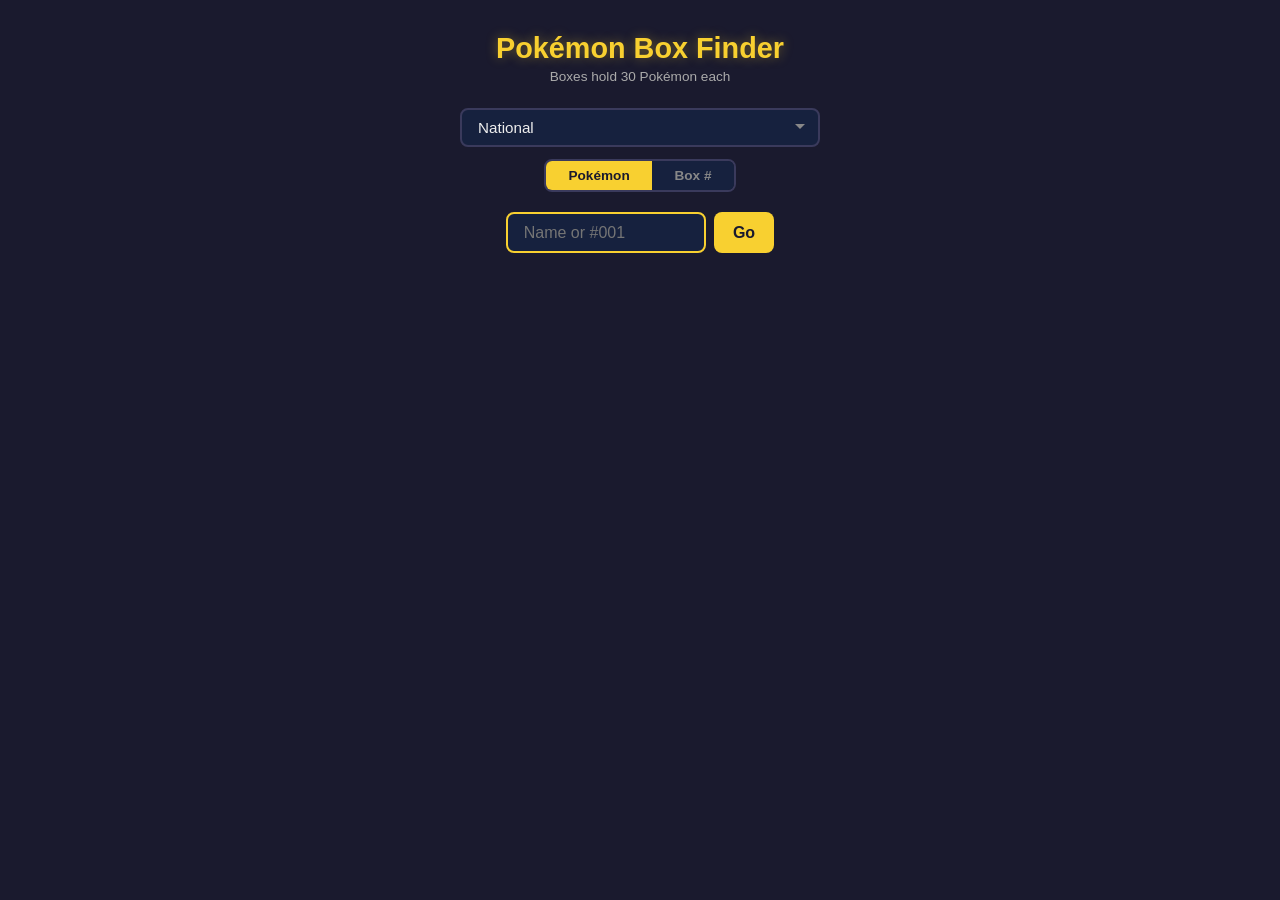
==== index.html @ 10ebaab7 "Add caught tracker, box names, name search, grid navigation, prev/next boxes" ====
<!DOCTYPE html>
<html lang="en">
<head>
  <meta charset="UTF-8">
  <meta name="viewport" content="width=device-width, initial-scale=1.0">
  <title>Pokémon Box Finder</title>
  <style>
    * { box-sizing: border-box; margin: 0; padding: 0; }

    body {
      font-family: 'Segoe UI', sans-serif;
      background: #1a1a2e;
      color: #eee;
      min-height: 100vh;
      display: flex;
      flex-direction: column;
      align-items: center;
      padding: 2rem 1rem;
    }

    h1 {
      font-size: 1.8rem;
      margin-bottom: 0.25rem;
      color: #f8d030;
      text-shadow: 0 0 12px #f8d03066;
    }

    .subtitle { font-size: 0.85rem; color: #aaa; margin-bottom: 1.5rem; }

    select {
      width: 100%;
      max-width: 360px;
      padding: 0.55rem 1rem;
      font-size: 0.95rem;
      border: 2px solid #3a3a5c;
      border-radius: 8px;
      background: #16213e;
      color: #eee;
      outline: none;
      cursor: pointer;
      margin-bottom: 0.75rem;
      appearance: none;
      background-image: url("data:image/svg+xml,%3Csvg xmlns='http://www.w3.org/2000/svg' width='12' height='12' viewBox='0 0 12 12'%3E%3Cpath fill='%23888' d='M6 8L1 3h10z'/%3E%3C/svg%3E");
      background-repeat: no-repeat;
      background-position: right 0.75rem center;
    }
    select:focus { border-color: #f8d030; }

    .toggle-row {
      display: flex;
      margin-bottom: 1.25rem;
      border: 2px solid #3a3a5c;
      border-radius: 8px;
      overflow: hidden;
    }
    .toggle-row input[type="radio"] { display: none; }
    .toggle-row label {
      padding: 0.45rem 1.4rem;
      font-size: 0.85rem;
      font-weight: 600;
      cursor: pointer;
      background: #16213e;
      color: #888;
      transition: background 0.15s, color 0.15s;
      user-select: none;
    }
    .toggle-row input[type="radio"]:checked + label { background: #f8d030; color: #1a1a2e; }

    .input-row { display: flex; gap: 0.5rem; margin-bottom: 1rem; }

    input[type="text"] {
      width: 200px;
      padding: 0.6rem 1rem;
      font-size: 1rem;
      border: 2px solid #3a3a5c;
      border-radius: 8px;
      background: #16213e;
      color: #eee;
      outline: none;
      transition: border-color 0.2s;
    }
    input[type="text"]:focus { border-color: #f8d030; }

    button.go-btn {
      padding: 0.6rem 1.2rem;
      font-size: 1rem;
      border: none;
      border-radius: 8px;
      background: #f8d030;
      color: #1a1a2e;
      font-weight: 700;
      cursor: pointer;
      transition: background 0.2s, transform 0.1s;
    }
    button.go-btn:hover { background: #ffe066; }
    button.go-btn:active { transform: scale(0.97); }

    .error { color: #ff6b6b; font-size: 0.9rem; margin-bottom: 0.75rem; min-height: 1.2rem; }

    .card {
      background: #16213e;
      border: 2px solid #3a3a5c;
      border-radius: 16px;
      padding: 1.5rem;
      width: 100%;
      max-width: 360px;
      display: none;
      flex-direction: column;
      align-items: center;
      gap: 0.7rem;
      animation: pop 0.2s ease;
    }
    .card.visible { display: flex; }

    @keyframes pop {
      from { opacity: 0; transform: scale(0.93); }
      to   { opacity: 1; transform: scale(1); }
    }

    .poke-sprite { width: 110px; height: 110px; image-rendering: pixelated; }

    .name-row { display: flex; align-items: center; gap: 0.5rem; }
    .poke-name { font-size: 1.5rem; font-weight: 700; text-transform: capitalize; color: #fff; }
    .caught-badge {
      background: #4ade80;
      color: #1a1a2e;
      font-size: 0.7rem;
      font-weight: 800;
      padding: 0.15rem 0.45rem;
      border-radius: 20px;
    }

    .poke-numbers { display: flex; gap: 1rem; font-size: 0.85rem; color: #888; }
    .poke-numbers span { display: flex; flex-direction: column; align-items: center; gap: 0.1rem; }
    .poke-numbers strong { color: #ccc; font-size: 0.95rem; }

    .types { display: flex; gap: 0.4rem; flex-wrap: wrap; justify-content: center; }
    .type-badge {
      padding: 0.25rem 0.75rem;
      border-radius: 20px;
      font-size: 0.8rem;
      font-weight: 600;
      text-transform: uppercase;
      letter-spacing: 0.05em;
    }

    .caught-toggle {
      padding: 0.35rem 1rem;
      font-size: 0.8rem;
      font-weight: 700;
      border: 2px solid #3a3a5c;
      border-radius: 20px;
      background: transparent;
      color: #888;
      cursor: pointer;
      transition: all 0.15s;
    }
    .caught-toggle:hover { border-color: #4ade80; color: #4ade80; }
    .caught-toggle.is-caught { border-color: #4ade80; background: #4ade8022; color: #4ade80; }

    .completion-text { font-size: 0.78rem; color: #666; }
    .completion-text strong { color: #4ade80; }

    .divider { width: 100%; height: 1px; background: #3a3a5c; }

    .box-info { text-align: center; }
    .box-label { font-size: 0.75rem; color: #888; text-transform: uppercase; letter-spacing: 0.08em; margin-bottom: 0.2rem; }
    .box-number { font-size: 2rem; font-weight: 800; color: #f8d030; }
    .box-slot { font-size: 0.85rem; color: #aaa; }

    .box-name-edit {
      font-size: 1.4rem;
      font-weight: 700;
      color: #fff;
      text-align: center;
      outline: none;
      border-bottom: 2px dashed transparent;
      padding: 0.1rem 0.4rem;
      border-radius: 4px;
      cursor: text;
      transition: border-color 0.15s;
      min-width: 80px;
    }
    .box-name-edit:hover, .box-name-edit:focus { border-bottom-color: #f8d030; }

    .box-range { font-size: 0.85rem; color: #888; }

    .nav-row { display: flex; align-items: center; gap: 0.75rem; }
    .nav-btn {
      background: #0d1526;
      border: 2px solid #3a3a5c;
      color: #aaa;
      border-radius: 8px;
      padding: 0.3rem 0.75rem;
      font-size: 1rem;
      cursor: pointer;
      transition: border-color 0.15s, color 0.15s;
      line-height: 1;
    }
    .nav-btn:hover:not(:disabled) { border-color: #f8d030; color: #f8d030; }
    .nav-btn:disabled { opacity: 0.3; cursor: default; }
    .nav-label { font-size: 0.85rem; color: #888; }

    .box-grid {
      display: grid;
      grid-template-columns: repeat(6, 1fr);
      gap: 4px;
      width: 100%;
    }

    .box-cell {
      aspect-ratio: 1;
      border-radius: 5px;
      background: #0d1526;
      border: 2px solid #2a2a4a;
      display: flex;
      align-items: center;
      justify-content: center;
      overflow: hidden;
      position: relative;
      cursor: pointer;
      transition: border-color 0.15s;
    }
    .box-cell:hover { border-color: #555; }
    .box-cell img {
      width: 100%;
      height: 100%;
      object-fit: contain;
      image-rendering: pixelated;
      pointer-events: none;
    }
    .box-cell.active { border-color: #f8d030; box-shadow: 0 0 8px #f8d03088; }
    .box-cell.caught { border-color: #4ade8066; }
    .box-cell.caught img { opacity: 0.5; }
    .box-cell.active.caught { border-color: #f8d030; }
    .box-cell.active.caught img { opacity: 1; }

    .caught-btn {
      position: absolute;
      bottom: 2px;
      right: 2px;
      width: 13px;
      height: 13px;
      border-radius: 50%;
      border: 1px solid #3a3a5c;
      background: #0d1526;
      color: transparent;
      font-size: 8px;
      cursor: pointer;
      padding: 0;
      display: flex;
      align-items: center;
      justify-content: center;
      transition: all 0.1s;
      z-index: 2;
      line-height: 1;
    }
    .caught-btn:hover { border-color: #4ade80; color: #4ade8088; }
    .box-cell.caught .caught-btn { background: #4ade80; border-color: #4ade80; color: #1a1a2e; }

    .cell-num { font-size: 0.5rem; color: #3a3a5c; pointer-events: none; }

    .normal   { background: #a8a878; color: #fff; }
    .fire     { background: #f08030; color: #fff; }
    .water    { background: #6890f0; color: #fff; }
    .electric { background: #f8d030; color: #333; }
    .grass    { background: #78c850; color: #fff; }
    .ice      { background: #98d8d8; color: #333; }
    .fighting { background: #c03028; color: #fff; }
    .poison   { background: #a040a0; color: #fff; }
    .ground   { background: #e0c068; color: #333; }
    .flying   { background: #a890f0; color: #fff; }
    .psychic  { background: #f85888; color: #fff; }
    .bug      { background: #a8b820; color: #fff; }
    .rock     { background: #b8a038; color: #fff; }
    .ghost    { background: #705898; color: #fff; }
    .dragon   { background: #7038f8; color: #fff; }
    .dark     { background: #705848; color: #fff; }
    .steel    { background: #b8b8d0; color: #333; }
    .fairy    { background: #f0b6bc; color: #333; }
  </style>
</head>
<body>
  <h1>Pokémon Box Finder</h1>
  <p class="subtitle">Boxes hold 30 Pokémon each</p>

  <select id="dexSelect"><option value="national">National</option></select>

  <div class="toggle-row">
    <input type="radio" id="modePoke" name="mode" value="pokemon" checked>
    <label for="modePoke">Pokémon</label>
    <input type="radio" id="modeBox" name="mode" value="box">
    <label for="modeBox">Box #</label>
  </div>

  <div class="input-row">
    <input id="searchInput" type="text" placeholder="Name or #001" autofocus />
    <button class="go-btn" onclick="lookup()">Go</button>
  </div>
  <div id="error" class="error"></div>

  <div id="card" class="card"></div>

  <script>
    const DEX_LABELS = {
      'national':          'National',
      'kanto':             'Kanto — RBY',
      'original-johto':    'Johto — GSC',
      'updated-johto':     'Johto — HGSS',
      'hoenn':             'Hoenn — RSE',
      'updated-hoenn':     'Hoenn — ORAS',
      'original-sinnoh':   'Sinnoh — DP',
      'extended-sinnoh':   'Sinnoh — Platinum',
      'original-unova':    'Unova — BW',
      'updated-unova':     'Unova — B2W2',
      'conquest-gallery':  'Conquest',
      'kalos-central':     'Kalos Central — XY',
      'kalos-coastal':     'Kalos Coastal — XY',
      'kalos-mountain':    'Kalos Mountain — XY',
      'letsgo-kanto':      "Kanto — Let's Go",
      'original-alola':    'Alola — SM',
      'updated-alola':     'Alola — USUM',
      'original-melemele': 'Melemele — SM',
      'original-akala':    'Akala — SM',
      'original-ulaula':   "Ula'ula — SM",
      'original-poni':     'Poni — SM',
      'updated-melemele':  'Melemele — USUM',
      'updated-akala':     'Akala — USUM',
      'updated-ulaula':    "Ula'ula — USUM",
      'updated-poni':      'Poni — USUM',
      'galar':             'Galar — SwSh',
      'isle-of-armor':     'Isle of Armor — SwSh',
      'crown-tundra':      'Crown Tundra — SwSh',
      'hisui':             'Hisui — PLA',
      'paldea':            'Paldea — SV',
      'kitakami':          'Kitakami — SV',
      'blueberry':         'Blueberry Academy — SV',
    };

    const dexCache = {};
    const dexSizes = { national: 1025 };
    let currentBox = 1;

    function formatDexName(name) {
      return DEX_LABELS[name] ?? name.split('-').map(w => w[0].toUpperCase() + w.slice(1)).join(' ');
    }

    function getDex()  { return document.getElementById('dexSelect').value; }
    function getMode() { return document.querySelector('input[name="mode"]:checked').value; }

    async function loadDex(name) {
      if (name === 'national') return null;
      if (dexCache[name]) return dexCache[name];
      const res = await fetch(`https://pokeapi.co/api/v2/pokedex/${name}`);
      if (!res.ok) throw new Error('Dex not found');
      const data = await res.json();
      const map = [null]; // 1-indexed: map[dexPos] = nationalId
      for (const entry of data.pokemon_entries) {
        const national = parseInt(entry.pokemon_species.url.split('/').filter(Boolean).pop());
        map[entry.entry_number] = national;
      }
      dexSizes[name] = data.pokemon_entries.length;
      dexCache[name] = map;
      return map;
    }

    /* localStorage helpers */
    function getCaught(dexName) {
      return new Set(JSON.parse(localStorage.getItem(`caught_${dexName}`) ?? '[]'));
    }
    function saveCaught(dexName, set) {
      localStorage.setItem(`caught_${dexName}`, JSON.stringify([...set]));
    }
    function toggleCaughtEntry(dexName, dexPos) {
      const s = getCaught(dexName);
      s.has(dexPos) ? s.delete(dexPos) : s.add(dexPos);
      saveCaught(dexName, s);
      return s.has(dexPos);
    }
    function getBoxName(dexName, box) {
      return (JSON.parse(localStorage.getItem(`boxnames_${dexName}`) ?? '{}'))[box] ?? '';
    }
    function saveBoxName(dexName, box, name) {
      const obj = JSON.parse(localStorage.getItem(`boxnames_${dexName}`) ?? '{}');
      name ? (obj[box] = name) : delete obj[box];
      localStorage.setItem(`boxnames_${dexName}`, JSON.stringify(obj));
    }

    /* grid builder */
    function buildGrid(dexMap, box, activeSlot, dexName, onCellClick) {
      const caught = getCaught(dexName);
      const grid   = document.createElement('div');
      grid.className = 'box-grid';
      const start = (box - 1) * 30;

      for (let i = 0; i < 30; i++) {
        const dexPos  = start + i + 1;
        const pokeId  = dexMap ? (dexMap[dexPos] ?? null) : dexPos;
        const isActive  = dexPos === activeSlot;
        const isCaught  = caught.has(dexPos);

        const cell = document.createElement('div');
        cell.className = 'box-cell' +
          (isActive ? ' active'  : '') +
          (isCaught ? ' caught'  : '');

        if (pokeId) {
          const img = document.createElement('img');
          img.src = `https://raw.githubusercontent.com/PokeAPI/sprites/master/sprites/pokemon/${pokeId}.png`;
          img.alt = `#${pokeId}`;
          img.title = `#${String(pokeId).padStart(4,'0')}`;
          img.onerror = () => { img.style.opacity = '0'; };
          cell.addEventListener('click', () => onCellClick(dexPos));

          const btn = document.createElement('button');
          btn.className = 'caught-btn';
          btn.title = isCaught ? 'Unmark' : 'Mark as caught';
          btn.textContent = '✓';
          btn.addEventListener('click', e => {
            e.stopPropagation();
            const nowCaught = toggleCaughtEntry(dexName, dexPos);
            cell.classList.toggle('caught', nowCaught);
            btn.title = nowCaught ? 'Unmark' : 'Mark as caught';
            refreshCompletion(dexName);
          });

          cell.appendChild(img);
          cell.appendChild(btn);
        } else {
          const span = document.createElement('span');
          span.className = 'cell-num';
          span.textContent = dexPos;
          cell.appendChild(span);
        }

        grid.appendChild(cell);
      }
      return grid;
    }

    function refreshCompletion(dexName) {
      const el = document.getElementById('completion-display');
      if (!el) return;
      const count = getCaught(dexName).size;
      const total = dexSizes[dexName] ?? '?';
      el.innerHTML = `<strong>${count}</strong> / ${total} caught`;
    }

    function buildNavRow(box, dexName, dexMap) {
      const row = document.createElement('div');
      row.className = 'nav-row';

      const prev = document.createElement('button');
      prev.className = 'nav-btn';
      prev.textContent = '←';
      prev.disabled = box <= 1;
      prev.addEventListener('click', () => showBox(box - 1, dexName, dexMap));

      const label = document.createElement('span');
      label.className = 'nav-label';
      label.textContent = `Box ${box}`;

      const next = document.createElement('button');
      next.className = 'nav-btn';
      next.textContent = '→';
      next.addEventListener('click', () => showBox(box + 1, dexName, dexMap));

      row.appendChild(prev);
      row.appendChild(label);
      row.appendChild(next);
      return row;
    }

    /* renderers */
    function showPokemonCard(dexPos, nationalNum, data, dexName, dexMap) {
      const box  = Math.ceil(dexPos / 30);
      const slot = ((dexPos - 1) % 30) + 1;
      currentBox = box;

      const caught   = getCaught(dexName);
      const isCaught = caught.has(dexPos);
      const total    = dexSizes[dexName] ?? '?';

      const card = document.getElementById('card');
      card.innerHTML = '';

      const sprite = document.createElement('img');
      sprite.className = 'poke-sprite';
      sprite.src = data.sprites.other['official-artwork'].front_default || data.sprites.front_default;
      sprite.alt = data.name;
      card.appendChild(sprite);

      const nameRow = document.createElement('div');
      nameRow.className = 'name-row';
      const nameEl = document.createElement('span');
      nameEl.className = 'poke-name';
      nameEl.textContent = data.name;
      nameRow.appendChild(nameEl);
      if (isCaught) {
        nameRow.appendChild(Object.assign(document.createElement('span'), { className: 'caught-badge', textContent: '✓' }));
      }
      card.appendChild(nameRow);

      const numsEl = document.createElement('div');
      numsEl.className = 'poke-numbers';
      numsEl.innerHTML = dexMap
        ? `<span><div>${formatDexName(dexName)}</div><strong>#${String(dexPos).padStart(3,'0')}</strong></span>
           <span><div>National</div><strong>#${String(nationalNum).padStart(4,'0')}</strong></span>`
        : `<span><div>National</div><strong>#${String(nationalNum).padStart(4,'0')}</strong></span>`;
      card.appendChild(numsEl);

      const typesEl = document.createElement('div');
      typesEl.className = 'types';
      typesEl.innerHTML = data.types.map(t => `<span class="type-badge ${t.type.name}">${t.type.name}</span>`).join('');
      card.appendChild(typesEl);

      const caughtBtn = document.createElement('button');
      caughtBtn.className = 'caught-toggle' + (isCaught ? ' is-caught' : '');
      caughtBtn.textContent = isCaught ? '✓ Caught' : '+ Mark as caught';
      caughtBtn.addEventListener('click', () => {
        toggleCaughtEntry(dexName, dexPos);
        showPokemonCard(dexPos, nationalNum, data, dexName, dexMap);
      });
      card.appendChild(caughtBtn);

      const compEl = document.createElement('div');
      compEl.className = 'completion-text';
      compEl.id = 'completion-display';
      compEl.innerHTML = `<strong>${caught.size}</strong> / ${total} caught`;
      card.appendChild(compEl);

      card.appendChild(Object.assign(document.createElement('div'), { className: 'divider' }));

      const boxInfo = document.createElement('div');
      boxInfo.className = 'box-info';
      boxInfo.innerHTML = `<div class="box-label">Box</div>
        <div class="box-number">${box}</div>
        <div class="box-slot">Slot ${slot} of 30</div>`;
      card.appendChild(boxInfo);

      card.appendChild(buildNavRow(box, dexName, dexMap));
      card.appendChild(buildGrid(dexMap, box, dexPos, dexName, pos => navigateToPokemon(pos, dexName, dexMap)));

      card.classList.add('visible');
    }

    function showBox(box, dexName, dexMap) {
      if (box < 1) return;
      currentBox = box;
      document.getElementById('modeBox').checked = true;
      document.getElementById('searchInput').value = box;

      const caught    = getCaught(dexName);
      const total     = dexSizes[dexName] ?? '?';
      const start     = (box - 1) * 30 + 1;
      const end       = box * 30;
      const savedName = getBoxName(dexName, box);

      const card = document.getElementById('card');
      card.innerHTML = '';

      const nameEl = document.createElement('div');
      nameEl.className = 'box-name-edit';
      nameEl.contentEditable = 'true';
      nameEl.spellcheck = false;
      nameEl.textContent = savedName || `Box ${box}`;
      nameEl.addEventListener('blur', () => {
        const val = nameEl.textContent.trim();
        saveBoxName(dexName, box, val === `Box ${box}` ? '' : val);
      });
      nameEl.addEventListener('keydown', e => { if (e.key === 'Enter') { e.preventDefault(); nameEl.blur(); } });
      card.appendChild(nameEl);

      const rangeEl = document.createElement('div');
      rangeEl.className = 'box-range';
      rangeEl.textContent = `${formatDexName(dexName)} #${start} – #${end}`;
      card.appendChild(rangeEl);

      const compEl = document.createElement('div');
      compEl.className = 'completion-text';
      compEl.id = 'completion-display';
      compEl.innerHTML = `<strong>${caught.size}</strong> / ${total} caught`;
      card.appendChild(compEl);

      card.appendChild(Object.assign(document.createElement('div'), { className: 'divider' }));
      card.appendChild(buildNavRow(box, dexName, dexMap));
      card.appendChild(buildGrid(dexMap, box, null, dexName, pos => navigateToPokemon(pos, dexName, dexMap)));

      card.classList.add('visible');
    }

    async function navigateToPokemon(dexPos, dexName, dexMap) {
      const nationalNum = dexMap ? (dexMap[dexPos] ?? null) : dexPos;
      if (!nationalNum) return;
      try {
        const res  = await fetch(`https://pokeapi.co/api/v2/pokemon/${nationalNum}`);
        const data = await res.json();
        document.getElementById('modePoke').checked = true;
        document.getElementById('searchInput').value = dexPos;
        showPokemonCard(dexPos, nationalNum, data, dexName, dexMap);
      } catch {}
    }

    /* main lookup */
    async function lookup() {
      const raw     = document.getElementById('searchInput').value.trim();
      const errorEl = document.getElementById('error');
      const mode    = getMode();
      const dexName = getDex();

      errorEl.textContent = '';
      if (!raw) { errorEl.textContent = 'Enter a name or number.'; return; }

      let dexMap;
      try { dexMap = await loadDex(dexName); }
      catch { errorEl.textContent = 'Failed to load dex data.'; return; }

      const isNumber = /^\d+$/.test(raw);

      if (mode === 'box') {
        const box = parseInt(raw);
        if (!box || box < 1) { errorEl.textContent = 'Enter a valid box number.'; return; }
        showBox(box, dexName, dexMap);
        return;
      }

      let nationalNum, dexPos;

      if (isNumber) {
        dexPos      = parseInt(raw);
        nationalNum = dexMap ? (dexMap[dexPos] ?? null) : dexPos;
        if (!nationalNum) { errorEl.textContent = `#${dexPos} is out of range for this dex.`; return; }
      } else {
        try {
          const res  = await fetch(`https://pokeapi.co/api/v2/pokemon/${raw.toLowerCase()}`);
          if (!res.ok) throw new Error();
          const data = await res.json();
          nationalNum = data.id;
          if (dexMap) {
            dexPos = dexMap.indexOf(nationalNum);
            if (dexPos === -1) {
              errorEl.textContent = `${data.name} is not in the ${formatDexName(dexName)} dex.`;
              return;
            }
          } else {
            dexPos = nationalNum;
          }
          showPokemonCard(dexPos, nationalNum, data, dexName, dexMap);
          return;
        } catch {
          errorEl.textContent = `Could not find a Pokémon named "${raw}".`;
          return;
        }
      }

      try {
        const res  = await fetch(`https://pokeapi.co/api/v2/pokemon/${nationalNum}`);
        if (!res.ok) throw new Error();
        const data = await res.json();
        showPokemonCard(dexPos, nationalNum, data, dexName, dexMap);
      } catch {
        errorEl.textContent = `Could not find Pokémon #${nationalNum}.`;
      }
    }

    /* keyboard nav */
    document.addEventListener('keydown', e => {
      if (document.activeElement.tagName === 'INPUT' ||
          document.activeElement.contentEditable === 'true') return;
      const dexName = getDex();
      const dexMap  = dexCache[dexName] ?? null;
      if (e.key === 'ArrowLeft')  showBox(currentBox - 1, dexName, dexMap);
      if (e.key === 'ArrowRight') showBox(currentBox + 1, dexName, dexMap);
    });

    document.getElementById('searchInput').addEventListener('keydown', e => {
      if (e.key === 'Enter') lookup();
    });

    document.getElementById('dexSelect').addEventListener('change', () => {
      document.getElementById('searchInput').value = '';
      document.getElementById('card').classList.remove('visible');
      document.getElementById('error').textContent = '';
    });

    document.querySelectorAll('input[name="mode"]').forEach(r => {
      r.addEventListener('change', () => {
        document.getElementById('searchInput').placeholder = r.value === 'box' ? 'Box 1' : 'Name or #001';
        document.getElementById('searchInput').value = '';
        document.getElementById('card').classList.remove('visible');
        document.getElementById('error').textContent = '';
      });
    });

    /* load dex list */
    fetch('https://pokeapi.co/api/v2/pokedex?limit=100')
      .then(r => r.json())
      .then(data => {
        const select = document.getElementById('dexSelect');
        select.innerHTML = '';
        for (const dex of data.results) {
          const opt = document.createElement('option');
          opt.value = dex.name;
          opt.textContent = formatDexName(dex.name);
          if (dex.name === 'national') opt.selected = true;
          select.appendChild(opt);
        }
      })
      .catch(() => {});
  </script>
</body>
</html>
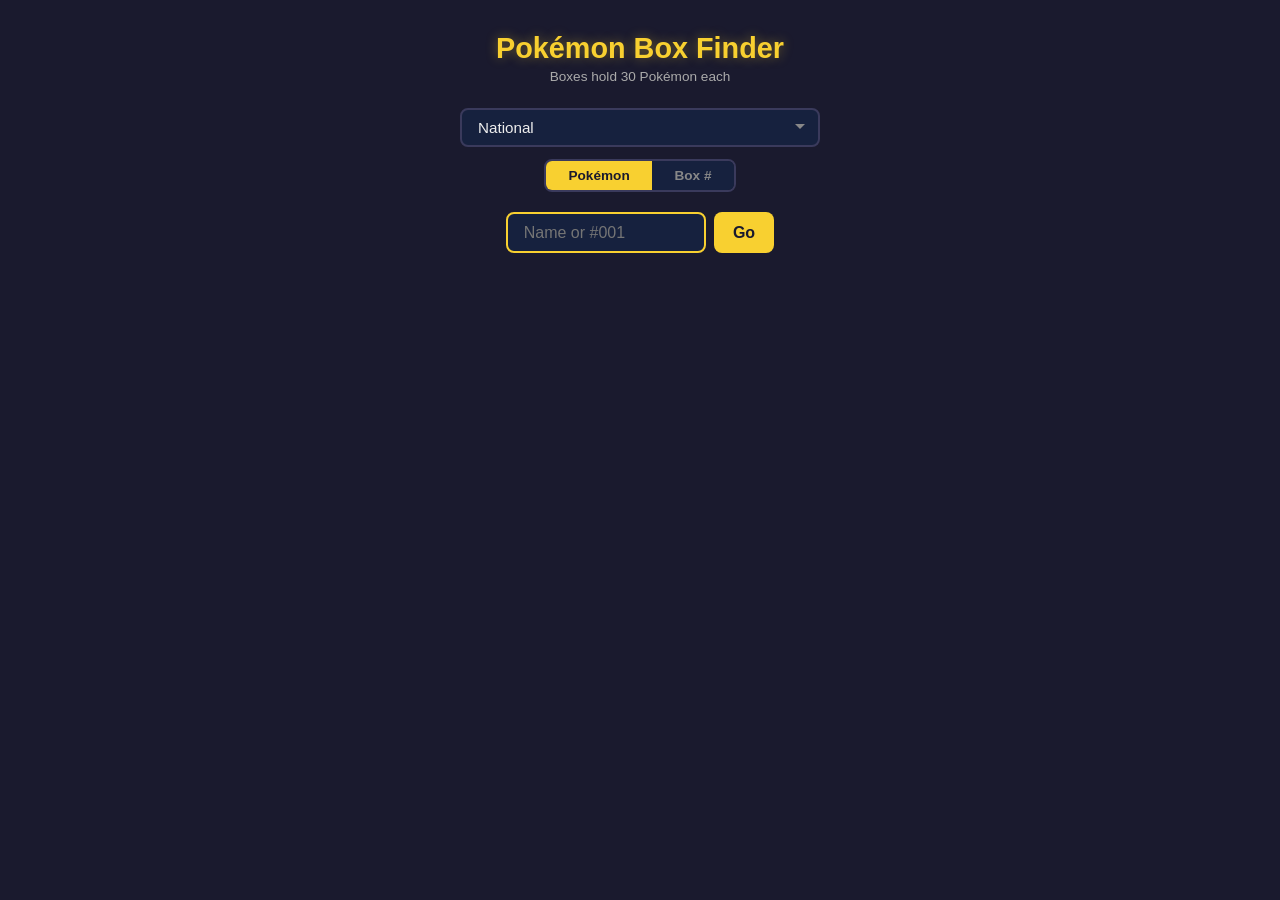
==== commit 388d5d88: "Add national/regional box layout toggle Lets users pick between regional order (box 1 = regional #1-" ====
--- a/index.html
+++ b/index.html
@@ -291,6 +291,13 @@
     <label for="modePoke">Pokémon</label>
     <input type="radio" id="modeBox" name="mode" value="box">
     <label for="modeBox">Box #</label>
+  </div>
+
+  <div class="toggle-row" id="layoutToggle" style="display:none">
+    <input type="radio" id="layoutReg" name="layout" value="regional" checked>
+    <label for="layoutReg">Regional boxes</label>
+    <input type="radio" id="layoutNat" name="layout" value="national">
+    <label for="layoutNat">National boxes</label>
   </div>
 
   <div class="input-row">
@@ -337,9 +344,23 @@
       'blueberry':         'Blueberry Academy — SV',
     };
 
-    const dexCache = {};
-    const dexSizes = { national: 1025 };
+    const dexCache    = {};
+    const dexNatToReg = {}; // name -> { nationalId: regionalPos }
+    const dexMaxNat   = {}; // name -> highest national number in that dex
+    const dexSizes    = { national: 1025 };
     let currentBox = 1;
+
+    function getBoxLayout() {
+      return document.querySelector('input[name="layout"]:checked')?.value ?? 'regional';
+    }
+
+    function getMaxBox(dexName, dexMap) {
+      const layout = getBoxLayout();
+      if (layout === 'national' && dexMap) {
+        return Math.ceil((dexMaxNat[dexName] ?? 1025) / 30);
+      }
+      return Math.ceil((dexSizes[dexName] ?? 1025) / 30);
+    }
 
     function formatDexName(name) {
       return DEX_LABELS[name] ?? name.split('-').map(w => w[0].toUpperCase() + w.slice(1)).join(' ');
@@ -355,12 +376,18 @@
       if (!res.ok) throw new Error('Dex not found');
       const data = await res.json();
       const map = [null]; // 1-indexed: map[dexPos] = nationalId
+      const rev = {};     // nationalId -> dexPos
+      let maxNat = 0;
       for (const entry of data.pokemon_entries) {
         const national = parseInt(entry.pokemon_species.url.split('/').filter(Boolean).pop());
         map[entry.entry_number] = national;
+        rev[national] = entry.entry_number;
+        if (national > maxNat) maxNat = national;
       }
-      dexSizes[name] = data.pokemon_entries.length;
-      dexCache[name] = map;
+      dexSizes[name]    = data.pokemon_entries.length;
+      dexNatToReg[name] = rev;
+      dexMaxNat[name]   = maxNat;
+      dexCache[name]    = map;
       return map;
     }
 
@@ -388,16 +415,28 @@
 
     /* grid builder */
     function buildGrid(dexMap, box, activeSlot, dexName, onCellClick) {
-      const caught = getCaught(dexName);
-      const grid   = document.createElement('div');
+      const layout   = getBoxLayout();
+      const caught   = getCaught(dexName);
+      const natToReg = dexNatToReg[dexName] ?? null;
+      const grid     = document.createElement('div');
       grid.className = 'box-grid';
-      const start = (box - 1) * 30;
+      const useNational = layout === 'national' && dexMap;
 
       for (let i = 0; i < 30; i++) {
-        const dexPos  = start + i + 1;
-        const pokeId  = dexMap ? (dexMap[dexPos] ?? null) : dexPos;
-        const isActive  = dexPos === activeSlot;
-        const isCaught  = caught.has(dexPos);
+        let dexPos, pokeId;
+
+        if (useNational) {
+          const natId = (box - 1) * 30 + i + 1;
+          const regPos = natToReg?.[natId];
+          dexPos = regPos ?? null;
+          pokeId = regPos ? natId : null;
+        } else {
+          dexPos = (box - 1) * 30 + i + 1;
+          pokeId = dexMap ? (dexMap[dexPos] ?? null) : dexPos;
+        }
+
+        const isActive = dexPos !== null && dexPos === activeSlot;
+        const isCaught = dexPos !== null && caught.has(dexPos);
 
         const cell = document.createElement('div');
         cell.className = 'box-cell' +
@@ -426,7 +465,7 @@
 
           cell.appendChild(img);
           cell.appendChild(btn);
-        } else {
+        } else if (!useNational) {
           const span = document.createElement('span');
           span.className = 'cell-num';
           span.textContent = dexPos;
@@ -447,6 +486,7 @@
     }
 
     function buildNavRow(box, dexName, dexMap) {
+      const maxBox = getMaxBox(dexName, dexMap);
       const row = document.createElement('div');
       row.className = 'nav-row';
 
@@ -463,6 +503,7 @@
       const next = document.createElement('button');
       next.className = 'nav-btn';
       next.textContent = '→';
+      next.disabled = box >= maxBox;
       next.addEventListener('click', () => showBox(box + 1, dexName, dexMap));
 
       row.appendChild(prev);
@@ -473,8 +514,10 @@
 
     /* renderers */
     function showPokemonCard(dexPos, nationalNum, data, dexName, dexMap) {
-      const box  = Math.ceil(dexPos / 30);
-      const slot = ((dexPos - 1) % 30) + 1;
+      const useNat = getBoxLayout() === 'national' && dexMap;
+      const pos4box = useNat ? nationalNum : dexPos;
+      const box  = Math.ceil(pos4box / 30);
+      const slot = ((pos4box - 1) % 30) + 1;
       currentBox = box;
 
       const caught   = getCaught(dexName);
@@ -571,9 +614,12 @@
       nameEl.addEventListener('keydown', e => { if (e.key === 'Enter') { e.preventDefault(); nameEl.blur(); } });
       card.appendChild(nameEl);
 
+      const layout = getBoxLayout();
       const rangeEl = document.createElement('div');
       rangeEl.className = 'box-range';
-      rangeEl.textContent = `${formatDexName(dexName)} #${start} – #${end}`;
+      rangeEl.textContent = (layout === 'national' && dexMap)
+        ? `National #${start} – #${end}`
+        : `${formatDexName(dexName)} #${start} – #${end}`;
       card.appendChild(rangeEl);
 
       const compEl = document.createElement('div');
@@ -669,8 +715,8 @@
           document.activeElement.contentEditable === 'true') return;
       const dexName = getDex();
       const dexMap  = dexCache[dexName] ?? null;
-      if (e.key === 'ArrowLeft')  showBox(currentBox - 1, dexName, dexMap);
-      if (e.key === 'ArrowRight') showBox(currentBox + 1, dexName, dexMap);
+      if (e.key === 'ArrowLeft'  && currentBox > 1)                        showBox(currentBox - 1, dexName, dexMap);
+      if (e.key === 'ArrowRight' && currentBox < getMaxBox(dexName, dexMap)) showBox(currentBox + 1, dexName, dexMap);
     });
 
     document.getElementById('searchInput').addEventListener('keydown', e => {
@@ -681,6 +727,17 @@
       document.getElementById('searchInput').value = '';
       document.getElementById('card').classList.remove('visible');
       document.getElementById('error').textContent = '';
+      const isNational = getDex() === 'national';
+      document.getElementById('layoutToggle').style.display = isNational ? 'none' : '';
+      document.getElementById('layoutReg').checked = true;
+    });
+
+    document.querySelectorAll('input[name="layout"]').forEach(r => {
+      r.addEventListener('change', () => {
+        document.getElementById('searchInput').value = '';
+        document.getElementById('card').classList.remove('visible');
+        document.getElementById('error').textContent = '';
+      });
     });
 
     document.querySelectorAll('input[name="mode"]').forEach(r => {
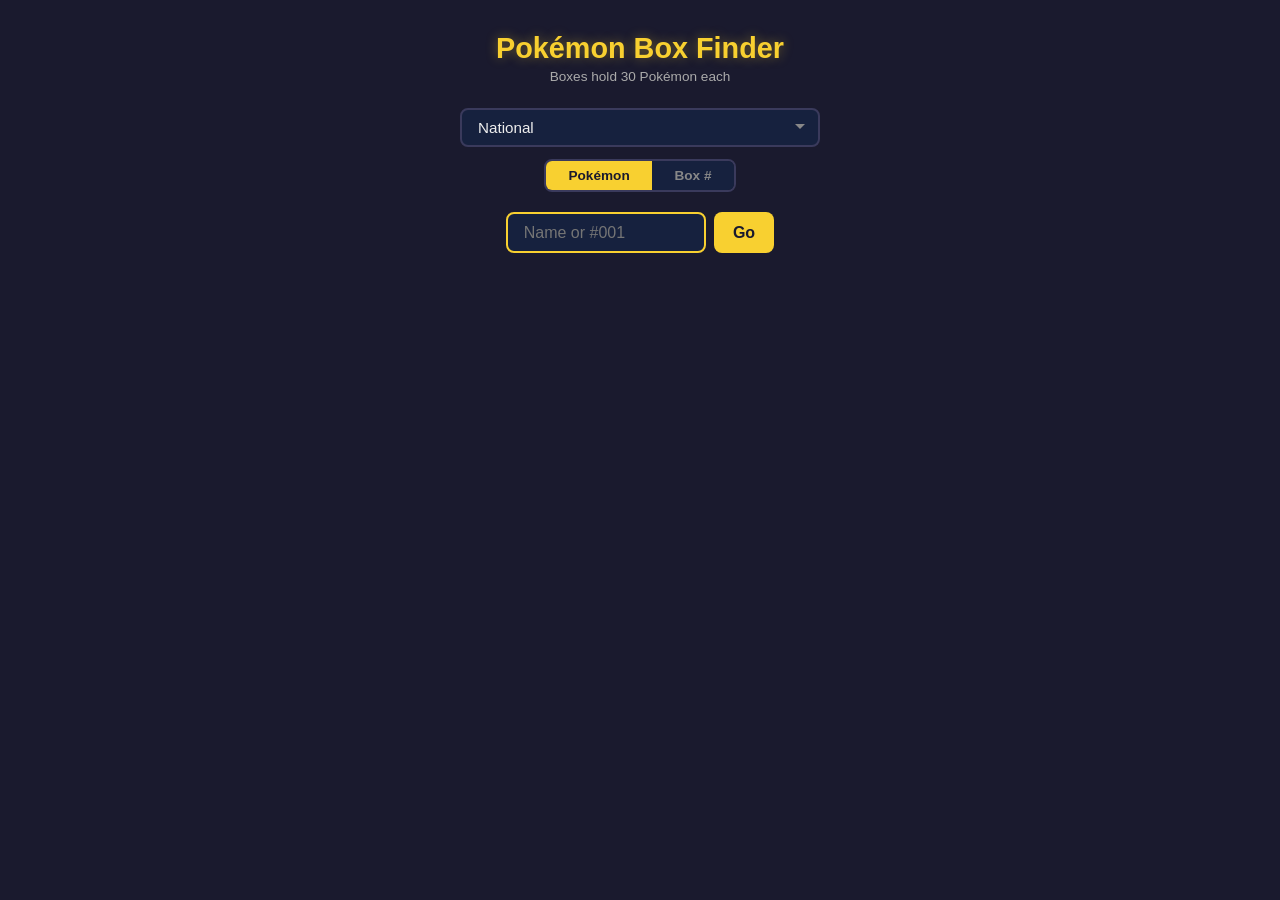
==== commit 9af824cd: "Split into separate HTML, CSS, and JS files" ====
--- a/index.html
+++ b/index.html
@@ -4,281 +4,7 @@
   <meta charset="UTF-8">
   <meta name="viewport" content="width=device-width, initial-scale=1.0">
   <title>Pokémon Box Finder</title>
-  <style>
-    * { box-sizing: border-box; margin: 0; padding: 0; }
-
-    body {
-      font-family: 'Segoe UI', sans-serif;
-      background: #1a1a2e;
-      color: #eee;
-      min-height: 100vh;
-      display: flex;
-      flex-direction: column;
-      align-items: center;
-      padding: 2rem 1rem;
-    }
-
-    h1 {
-      font-size: 1.8rem;
-      margin-bottom: 0.25rem;
-      color: #f8d030;
-      text-shadow: 0 0 12px #f8d03066;
-    }
-
-    .subtitle { font-size: 0.85rem; color: #aaa; margin-bottom: 1.5rem; }
-
-    select {
-      width: 100%;
-      max-width: 360px;
-      padding: 0.55rem 1rem;
-      font-size: 0.95rem;
-      border: 2px solid #3a3a5c;
-      border-radius: 8px;
-      background: #16213e;
-      color: #eee;
-      outline: none;
-      cursor: pointer;
-      margin-bottom: 0.75rem;
-      appearance: none;
-      background-image: url("data:image/svg+xml,%3Csvg xmlns='http://www.w3.org/2000/svg' width='12' height='12' viewBox='0 0 12 12'%3E%3Cpath fill='%23888' d='M6 8L1 3h10z'/%3E%3C/svg%3E");
-      background-repeat: no-repeat;
-      background-position: right 0.75rem center;
-    }
-    select:focus { border-color: #f8d030; }
-
-    .toggle-row {
-      display: flex;
-      margin-bottom: 1.25rem;
-      border: 2px solid #3a3a5c;
-      border-radius: 8px;
-      overflow: hidden;
-    }
-    .toggle-row input[type="radio"] { display: none; }
-    .toggle-row label {
-      padding: 0.45rem 1.4rem;
-      font-size: 0.85rem;
-      font-weight: 600;
-      cursor: pointer;
-      background: #16213e;
-      color: #888;
-      transition: background 0.15s, color 0.15s;
-      user-select: none;
-    }
-    .toggle-row input[type="radio"]:checked + label { background: #f8d030; color: #1a1a2e; }
-
-    .input-row { display: flex; gap: 0.5rem; margin-bottom: 1rem; }
-
-    input[type="text"] {
-      width: 200px;
-      padding: 0.6rem 1rem;
-      font-size: 1rem;
-      border: 2px solid #3a3a5c;
-      border-radius: 8px;
-      background: #16213e;
-      color: #eee;
-      outline: none;
-      transition: border-color 0.2s;
-    }
-    input[type="text"]:focus { border-color: #f8d030; }
-
-    button.go-btn {
-      padding: 0.6rem 1.2rem;
-      font-size: 1rem;
-      border: none;
-      border-radius: 8px;
-      background: #f8d030;
-      color: #1a1a2e;
-      font-weight: 700;
-      cursor: pointer;
-      transition: background 0.2s, transform 0.1s;
-    }
-    button.go-btn:hover { background: #ffe066; }
-    button.go-btn:active { transform: scale(0.97); }
-
-    .error { color: #ff6b6b; font-size: 0.9rem; margin-bottom: 0.75rem; min-height: 1.2rem; }
-
-    .card {
-      background: #16213e;
-      border: 2px solid #3a3a5c;
-      border-radius: 16px;
-      padding: 1.5rem;
-      width: 100%;
-      max-width: 360px;
-      display: none;
-      flex-direction: column;
-      align-items: center;
-      gap: 0.7rem;
-      animation: pop 0.2s ease;
-    }
-    .card.visible { display: flex; }
-
-    @keyframes pop {
-      from { opacity: 0; transform: scale(0.93); }
-      to   { opacity: 1; transform: scale(1); }
-    }
-
-    .poke-sprite { width: 110px; height: 110px; image-rendering: pixelated; }
-
-    .name-row { display: flex; align-items: center; gap: 0.5rem; }
-    .poke-name { font-size: 1.5rem; font-weight: 700; text-transform: capitalize; color: #fff; }
-    .caught-badge {
-      background: #4ade80;
-      color: #1a1a2e;
-      font-size: 0.7rem;
-      font-weight: 800;
-      padding: 0.15rem 0.45rem;
-      border-radius: 20px;
-    }
-
-    .poke-numbers { display: flex; gap: 1rem; font-size: 0.85rem; color: #888; }
-    .poke-numbers span { display: flex; flex-direction: column; align-items: center; gap: 0.1rem; }
-    .poke-numbers strong { color: #ccc; font-size: 0.95rem; }
-
-    .types { display: flex; gap: 0.4rem; flex-wrap: wrap; justify-content: center; }
-    .type-badge {
-      padding: 0.25rem 0.75rem;
-      border-radius: 20px;
-      font-size: 0.8rem;
-      font-weight: 600;
-      text-transform: uppercase;
-      letter-spacing: 0.05em;
-    }
-
-    .caught-toggle {
-      padding: 0.35rem 1rem;
-      font-size: 0.8rem;
-      font-weight: 700;
-      border: 2px solid #3a3a5c;
-      border-radius: 20px;
-      background: transparent;
-      color: #888;
-      cursor: pointer;
-      transition: all 0.15s;
-    }
-    .caught-toggle:hover { border-color: #4ade80; color: #4ade80; }
-    .caught-toggle.is-caught { border-color: #4ade80; background: #4ade8022; color: #4ade80; }
-
-    .completion-text { font-size: 0.78rem; color: #666; }
-    .completion-text strong { color: #4ade80; }
-
-    .divider { width: 100%; height: 1px; background: #3a3a5c; }
-
-    .box-info { text-align: center; }
-    .box-label { font-size: 0.75rem; color: #888; text-transform: uppercase; letter-spacing: 0.08em; margin-bottom: 0.2rem; }
-    .box-number { font-size: 2rem; font-weight: 800; color: #f8d030; }
-    .box-slot { font-size: 0.85rem; color: #aaa; }
-
-    .box-name-edit {
-      font-size: 1.4rem;
-      font-weight: 700;
-      color: #fff;
-      text-align: center;
-      outline: none;
-      border-bottom: 2px dashed transparent;
-      padding: 0.1rem 0.4rem;
-      border-radius: 4px;
-      cursor: text;
-      transition: border-color 0.15s;
-      min-width: 80px;
-    }
-    .box-name-edit:hover, .box-name-edit:focus { border-bottom-color: #f8d030; }
-
-    .box-range { font-size: 0.85rem; color: #888; }
-
-    .nav-row { display: flex; align-items: center; gap: 0.75rem; }
-    .nav-btn {
-      background: #0d1526;
-      border: 2px solid #3a3a5c;
-      color: #aaa;
-      border-radius: 8px;
-      padding: 0.3rem 0.75rem;
-      font-size: 1rem;
-      cursor: pointer;
-      transition: border-color 0.15s, color 0.15s;
-      line-height: 1;
-    }
-    .nav-btn:hover:not(:disabled) { border-color: #f8d030; color: #f8d030; }
-    .nav-btn:disabled { opacity: 0.3; cursor: default; }
-    .nav-label { font-size: 0.85rem; color: #888; }
-
-    .box-grid {
-      display: grid;
-      grid-template-columns: repeat(6, 1fr);
-      gap: 4px;
-      width: 100%;
-    }
-
-    .box-cell {
-      aspect-ratio: 1;
-      border-radius: 5px;
-      background: #0d1526;
-      border: 2px solid #2a2a4a;
-      display: flex;
-      align-items: center;
-      justify-content: center;
-      overflow: hidden;
-      position: relative;
-      cursor: pointer;
-      transition: border-color 0.15s;
-    }
-    .box-cell:hover { border-color: #555; }
-    .box-cell img {
-      width: 100%;
-      height: 100%;
-      object-fit: contain;
-      image-rendering: pixelated;
-      pointer-events: none;
-    }
-    .box-cell.active { border-color: #f8d030; box-shadow: 0 0 8px #f8d03088; }
-    .box-cell.caught { border-color: #4ade8066; }
-    .box-cell.caught img { opacity: 0.5; }
-    .box-cell.active.caught { border-color: #f8d030; }
-    .box-cell.active.caught img { opacity: 1; }
-
-    .caught-btn {
-      position: absolute;
-      bottom: 2px;
-      right: 2px;
-      width: 13px;
-      height: 13px;
-      border-radius: 50%;
-      border: 1px solid #3a3a5c;
-      background: #0d1526;
-      color: transparent;
-      font-size: 8px;
-      cursor: pointer;
-      padding: 0;
-      display: flex;
-      align-items: center;
-      justify-content: center;
-      transition: all 0.1s;
-      z-index: 2;
-      line-height: 1;
-    }
-    .caught-btn:hover { border-color: #4ade80; color: #4ade8088; }
-    .box-cell.caught .caught-btn { background: #4ade80; border-color: #4ade80; color: #1a1a2e; }
-
-    .cell-num { font-size: 0.5rem; color: #3a3a5c; pointer-events: none; }
-
-    .normal   { background: #a8a878; color: #fff; }
-    .fire     { background: #f08030; color: #fff; }
-    .water    { background: #6890f0; color: #fff; }
-    .electric { background: #f8d030; color: #333; }
-    .grass    { background: #78c850; color: #fff; }
-    .ice      { background: #98d8d8; color: #333; }
-    .fighting { background: #c03028; color: #fff; }
-    .poison   { background: #a040a0; color: #fff; }
-    .ground   { background: #e0c068; color: #333; }
-    .flying   { background: #a890f0; color: #fff; }
-    .psychic  { background: #f85888; color: #fff; }
-    .bug      { background: #a8b820; color: #fff; }
-    .rock     { background: #b8a038; color: #fff; }
-    .ghost    { background: #705898; color: #fff; }
-    .dragon   { background: #7038f8; color: #fff; }
-    .dark     { background: #705848; color: #fff; }
-    .steel    { background: #b8b8d0; color: #333; }
-    .fairy    { background: #f0b6bc; color: #333; }
-  </style>
+  <link rel="stylesheet" href="style.css">
 </head>
 <body>
   <h1>Pokémon Box Finder</h1>
@@ -308,462 +34,6 @@
 
   <div id="card" class="card"></div>
 
-  <script>
-    const DEX_LABELS = {
-      'national':          'National',
-      'kanto':             'Kanto — RBY',
-      'original-johto':    'Johto — GSC',
-      'updated-johto':     'Johto — HGSS',
-      'hoenn':             'Hoenn — RSE',
-      'updated-hoenn':     'Hoenn — ORAS',
-      'original-sinnoh':   'Sinnoh — DP',
-      'extended-sinnoh':   'Sinnoh — Platinum',
-      'original-unova':    'Unova — BW',
-      'updated-unova':     'Unova — B2W2',
-      'conquest-gallery':  'Conquest',
-      'kalos-central':     'Kalos Central — XY',
-      'kalos-coastal':     'Kalos Coastal — XY',
-      'kalos-mountain':    'Kalos Mountain — XY',
-      'letsgo-kanto':      "Kanto — Let's Go",
-      'original-alola':    'Alola — SM',
-      'updated-alola':     'Alola — USUM',
-      'original-melemele': 'Melemele — SM',
-      'original-akala':    'Akala — SM',
-      'original-ulaula':   "Ula'ula — SM",
-      'original-poni':     'Poni — SM',
-      'updated-melemele':  'Melemele — USUM',
-      'updated-akala':     'Akala — USUM',
-      'updated-ulaula':    "Ula'ula — USUM",
-      'updated-poni':      'Poni — USUM',
-      'galar':             'Galar — SwSh',
-      'isle-of-armor':     'Isle of Armor — SwSh',
-      'crown-tundra':      'Crown Tundra — SwSh',
-      'hisui':             'Hisui — PLA',
-      'paldea':            'Paldea — SV',
-      'kitakami':          'Kitakami — SV',
-      'blueberry':         'Blueberry Academy — SV',
-    };
-
-    const dexCache    = {};
-    const dexNatToReg = {}; // name -> { nationalId: regionalPos }
-    const dexMaxNat   = {}; // name -> highest national number in that dex
-    const dexSizes    = { national: 1025 };
-    let currentBox = 1;
-
-    function getBoxLayout() {
-      return document.querySelector('input[name="layout"]:checked')?.value ?? 'regional';
-    }
-
-    function getMaxBox(dexName, dexMap) {
-      const layout = getBoxLayout();
-      if (layout === 'national' && dexMap) {
-        return Math.ceil((dexMaxNat[dexName] ?? 1025) / 30);
-      }
-      return Math.ceil((dexSizes[dexName] ?? 1025) / 30);
-    }
-
-    function formatDexName(name) {
-      return DEX_LABELS[name] ?? name.split('-').map(w => w[0].toUpperCase() + w.slice(1)).join(' ');
-    }
-
-    function getDex()  { return document.getElementById('dexSelect').value; }
-    function getMode() { return document.querySelector('input[name="mode"]:checked').value; }
-
-    async function loadDex(name) {
-      if (name === 'national') return null;
-      if (dexCache[name]) return dexCache[name];
-      const res = await fetch(`https://pokeapi.co/api/v2/pokedex/${name}`);
-      if (!res.ok) throw new Error('Dex not found');
-      const data = await res.json();
-      const map = [null]; // 1-indexed: map[dexPos] = nationalId
-      const rev = {};     // nationalId -> dexPos
-      let maxNat = 0;
-      for (const entry of data.pokemon_entries) {
-        const national = parseInt(entry.pokemon_species.url.split('/').filter(Boolean).pop());
-        map[entry.entry_number] = national;
-        rev[national] = entry.entry_number;
-        if (national > maxNat) maxNat = national;
-      }
-      dexSizes[name]    = data.pokemon_entries.length;
-      dexNatToReg[name] = rev;
-      dexMaxNat[name]   = maxNat;
-      dexCache[name]    = map;
-      return map;
-    }
-
-    /* localStorage helpers */
-    function getCaught(dexName) {
-      return new Set(JSON.parse(localStorage.getItem(`caught_${dexName}`) ?? '[]'));
-    }
-    function saveCaught(dexName, set) {
-      localStorage.setItem(`caught_${dexName}`, JSON.stringify([...set]));
-    }
-    function toggleCaughtEntry(dexName, dexPos) {
-      const s = getCaught(dexName);
-      s.has(dexPos) ? s.delete(dexPos) : s.add(dexPos);
-      saveCaught(dexName, s);
-      return s.has(dexPos);
-    }
-    function getBoxName(dexName, box) {
-      return (JSON.parse(localStorage.getItem(`boxnames_${dexName}`) ?? '{}'))[box] ?? '';
-    }
-    function saveBoxName(dexName, box, name) {
-      const obj = JSON.parse(localStorage.getItem(`boxnames_${dexName}`) ?? '{}');
-      name ? (obj[box] = name) : delete obj[box];
-      localStorage.setItem(`boxnames_${dexName}`, JSON.stringify(obj));
-    }
-
-    /* grid builder */
-    function buildGrid(dexMap, box, activeSlot, dexName, onCellClick) {
-      const layout   = getBoxLayout();
-      const caught   = getCaught(dexName);
-      const natToReg = dexNatToReg[dexName] ?? null;
-      const grid     = document.createElement('div');
-      grid.className = 'box-grid';
-      const useNational = layout === 'national' && dexMap;
-
-      for (let i = 0; i < 30; i++) {
-        let dexPos, pokeId;
-
-        if (useNational) {
-          const natId = (box - 1) * 30 + i + 1;
-          const regPos = natToReg?.[natId];
-          dexPos = regPos ?? null;
-          pokeId = regPos ? natId : null;
-        } else {
-          dexPos = (box - 1) * 30 + i + 1;
-          pokeId = dexMap ? (dexMap[dexPos] ?? null) : dexPos;
-        }
-
-        const isActive = dexPos !== null && dexPos === activeSlot;
-        const isCaught = dexPos !== null && caught.has(dexPos);
-
-        const cell = document.createElement('div');
-        cell.className = 'box-cell' +
-          (isActive ? ' active'  : '') +
-          (isCaught ? ' caught'  : '');
-
-        if (pokeId) {
-          const img = document.createElement('img');
-          img.src = `https://raw.githubusercontent.com/PokeAPI/sprites/master/sprites/pokemon/${pokeId}.png`;
-          img.alt = `#${pokeId}`;
-          img.title = `#${String(pokeId).padStart(4,'0')}`;
-          img.onerror = () => { img.style.opacity = '0'; };
-          cell.addEventListener('click', () => onCellClick(dexPos));
-
-          const btn = document.createElement('button');
-          btn.className = 'caught-btn';
-          btn.title = isCaught ? 'Unmark' : 'Mark as caught';
-          btn.textContent = '✓';
-          btn.addEventListener('click', e => {
-            e.stopPropagation();
-            const nowCaught = toggleCaughtEntry(dexName, dexPos);
-            cell.classList.toggle('caught', nowCaught);
-            btn.title = nowCaught ? 'Unmark' : 'Mark as caught';
-            refreshCompletion(dexName);
-          });
-
-          cell.appendChild(img);
-          cell.appendChild(btn);
-        } else if (!useNational) {
-          const span = document.createElement('span');
-          span.className = 'cell-num';
-          span.textContent = dexPos;
-          cell.appendChild(span);
-        }
-
-        grid.appendChild(cell);
-      }
-      return grid;
-    }
-
-    function refreshCompletion(dexName) {
-      const el = document.getElementById('completion-display');
-      if (!el) return;
-      const count = getCaught(dexName).size;
-      const total = dexSizes[dexName] ?? '?';
-      el.innerHTML = `<strong>${count}</strong> / ${total} caught`;
-    }
-
-    function buildNavRow(box, dexName, dexMap) {
-      const maxBox = getMaxBox(dexName, dexMap);
-      const row = document.createElement('div');
-      row.className = 'nav-row';
-
-      const prev = document.createElement('button');
-      prev.className = 'nav-btn';
-      prev.textContent = '←';
-      prev.disabled = box <= 1;
-      prev.addEventListener('click', () => showBox(box - 1, dexName, dexMap));
-
-      const label = document.createElement('span');
-      label.className = 'nav-label';
-      label.textContent = `Box ${box}`;
-
-      const next = document.createElement('button');
-      next.className = 'nav-btn';
-      next.textContent = '→';
-      next.disabled = box >= maxBox;
-      next.addEventListener('click', () => showBox(box + 1, dexName, dexMap));
-
-      row.appendChild(prev);
-      row.appendChild(label);
-      row.appendChild(next);
-      return row;
-    }
-
-    /* renderers */
-    function showPokemonCard(dexPos, nationalNum, data, dexName, dexMap) {
-      const useNat = getBoxLayout() === 'national' && dexMap;
-      const pos4box = useNat ? nationalNum : dexPos;
-      const box  = Math.ceil(pos4box / 30);
-      const slot = ((pos4box - 1) % 30) + 1;
-      currentBox = box;
-
-      const caught   = getCaught(dexName);
-      const isCaught = caught.has(dexPos);
-      const total    = dexSizes[dexName] ?? '?';
-
-      const card = document.getElementById('card');
-      card.innerHTML = '';
-
-      const sprite = document.createElement('img');
-      sprite.className = 'poke-sprite';
-      sprite.src = data.sprites.other['official-artwork'].front_default || data.sprites.front_default;
-      sprite.alt = data.name;
-      card.appendChild(sprite);
-
-      const nameRow = document.createElement('div');
-      nameRow.className = 'name-row';
-      const nameEl = document.createElement('span');
-      nameEl.className = 'poke-name';
-      nameEl.textContent = data.name;
-      nameRow.appendChild(nameEl);
-      if (isCaught) {
-        nameRow.appendChild(Object.assign(document.createElement('span'), { className: 'caught-badge', textContent: '✓' }));
-      }
-      card.appendChild(nameRow);
-
-      const numsEl = document.createElement('div');
-      numsEl.className = 'poke-numbers';
-      numsEl.innerHTML = dexMap
-        ? `<span><div>${formatDexName(dexName)}</div><strong>#${String(dexPos).padStart(3,'0')}</strong></span>
-           <span><div>National</div><strong>#${String(nationalNum).padStart(4,'0')}</strong></span>`
-        : `<span><div>National</div><strong>#${String(nationalNum).padStart(4,'0')}</strong></span>`;
-      card.appendChild(numsEl);
-
-      const typesEl = document.createElement('div');
-      typesEl.className = 'types';
-      typesEl.innerHTML = data.types.map(t => `<span class="type-badge ${t.type.name}">${t.type.name}</span>`).join('');
-      card.appendChild(typesEl);
-
-      const caughtBtn = document.createElement('button');
-      caughtBtn.className = 'caught-toggle' + (isCaught ? ' is-caught' : '');
-      caughtBtn.textContent = isCaught ? '✓ Caught' : '+ Mark as caught';
-      caughtBtn.addEventListener('click', () => {
-        toggleCaughtEntry(dexName, dexPos);
-        showPokemonCard(dexPos, nationalNum, data, dexName, dexMap);
-      });
-      card.appendChild(caughtBtn);
-
-      const compEl = document.createElement('div');
-      compEl.className = 'completion-text';
-      compEl.id = 'completion-display';
-      compEl.innerHTML = `<strong>${caught.size}</strong> / ${total} caught`;
-      card.appendChild(compEl);
-
-      card.appendChild(Object.assign(document.createElement('div'), { className: 'divider' }));
-
-      const boxInfo = document.createElement('div');
-      boxInfo.className = 'box-info';
-      boxInfo.innerHTML = `<div class="box-label">Box</div>
-        <div class="box-number">${box}</div>
-        <div class="box-slot">Slot ${slot} of 30</div>`;
-      card.appendChild(boxInfo);
-
-      card.appendChild(buildNavRow(box, dexName, dexMap));
-      card.appendChild(buildGrid(dexMap, box, dexPos, dexName, pos => navigateToPokemon(pos, dexName, dexMap)));
-
-      card.classList.add('visible');
-    }
-
-    function showBox(box, dexName, dexMap) {
-      if (box < 1) return;
-      currentBox = box;
-      document.getElementById('modeBox').checked = true;
-      document.getElementById('searchInput').value = box;
-
-      const caught    = getCaught(dexName);
-      const total     = dexSizes[dexName] ?? '?';
-      const start     = (box - 1) * 30 + 1;
-      const end       = box * 30;
-      const savedName = getBoxName(dexName, box);
-
-      const card = document.getElementById('card');
-      card.innerHTML = '';
-
-      const nameEl = document.createElement('div');
-      nameEl.className = 'box-name-edit';
-      nameEl.contentEditable = 'true';
-      nameEl.spellcheck = false;
-      nameEl.textContent = savedName || `Box ${box}`;
-      nameEl.addEventListener('blur', () => {
-        const val = nameEl.textContent.trim();
-        saveBoxName(dexName, box, val === `Box ${box}` ? '' : val);
-      });
-      nameEl.addEventListener('keydown', e => { if (e.key === 'Enter') { e.preventDefault(); nameEl.blur(); } });
-      card.appendChild(nameEl);
-
-      const layout = getBoxLayout();
-      const rangeEl = document.createElement('div');
-      rangeEl.className = 'box-range';
-      rangeEl.textContent = (layout === 'national' && dexMap)
-        ? `National #${start} – #${end}`
-        : `${formatDexName(dexName)} #${start} – #${end}`;
-      card.appendChild(rangeEl);
-
-      const compEl = document.createElement('div');
-      compEl.className = 'completion-text';
-      compEl.id = 'completion-display';
-      compEl.innerHTML = `<strong>${caught.size}</strong> / ${total} caught`;
-      card.appendChild(compEl);
-
-      card.appendChild(Object.assign(document.createElement('div'), { className: 'divider' }));
-      card.appendChild(buildNavRow(box, dexName, dexMap));
-      card.appendChild(buildGrid(dexMap, box, null, dexName, pos => navigateToPokemon(pos, dexName, dexMap)));
-
-      card.classList.add('visible');
-    }
-
-    async function navigateToPokemon(dexPos, dexName, dexMap) {
-      const nationalNum = dexMap ? (dexMap[dexPos] ?? null) : dexPos;
-      if (!nationalNum) return;
-      try {
-        const res  = await fetch(`https://pokeapi.co/api/v2/pokemon/${nationalNum}`);
-        const data = await res.json();
-        document.getElementById('modePoke').checked = true;
-        document.getElementById('searchInput').value = dexPos;
-        showPokemonCard(dexPos, nationalNum, data, dexName, dexMap);
-      } catch {}
-    }
-
-    /* main lookup */
-    async function lookup() {
-      const raw     = document.getElementById('searchInput').value.trim();
-      const errorEl = document.getElementById('error');
-      const mode    = getMode();
-      const dexName = getDex();
-
-      errorEl.textContent = '';
-      if (!raw) { errorEl.textContent = 'Enter a name or number.'; return; }
-
-      let dexMap;
-      try { dexMap = await loadDex(dexName); }
-      catch { errorEl.textContent = 'Failed to load dex data.'; return; }
-
-      const isNumber = /^\d+$/.test(raw);
-
-      if (mode === 'box') {
-        const box = parseInt(raw);
-        if (!box || box < 1) { errorEl.textContent = 'Enter a valid box number.'; return; }
-        showBox(box, dexName, dexMap);
-        return;
-      }
-
-      let nationalNum, dexPos;
-
-      if (isNumber) {
-        dexPos      = parseInt(raw);
-        nationalNum = dexMap ? (dexMap[dexPos] ?? null) : dexPos;
-        if (!nationalNum) { errorEl.textContent = `#${dexPos} is out of range for this dex.`; return; }
-      } else {
-        try {
-          const res  = await fetch(`https://pokeapi.co/api/v2/pokemon/${raw.toLowerCase()}`);
-          if (!res.ok) throw new Error();
-          const data = await res.json();
-          nationalNum = data.id;
-          if (dexMap) {
-            dexPos = dexMap.indexOf(nationalNum);
-            if (dexPos === -1) {
-              errorEl.textContent = `${data.name} is not in the ${formatDexName(dexName)} dex.`;
-              return;
-            }
-          } else {
-            dexPos = nationalNum;
-          }
-          showPokemonCard(dexPos, nationalNum, data, dexName, dexMap);
-          return;
-        } catch {
-          errorEl.textContent = `Could not find a Pokémon named "${raw}".`;
-          return;
-        }
-      }
-
-      try {
-        const res  = await fetch(`https://pokeapi.co/api/v2/pokemon/${nationalNum}`);
-        if (!res.ok) throw new Error();
-        const data = await res.json();
-        showPokemonCard(dexPos, nationalNum, data, dexName, dexMap);
-      } catch {
-        errorEl.textContent = `Could not find Pokémon #${nationalNum}.`;
-      }
-    }
-
-    /* keyboard nav */
-    document.addEventListener('keydown', e => {
-      if (document.activeElement.tagName === 'INPUT' ||
-          document.activeElement.contentEditable === 'true') return;
-      const dexName = getDex();
-      const dexMap  = dexCache[dexName] ?? null;
-      if (e.key === 'ArrowLeft'  && currentBox > 1)                        showBox(currentBox - 1, dexName, dexMap);
-      if (e.key === 'ArrowRight' && currentBox < getMaxBox(dexName, dexMap)) showBox(currentBox + 1, dexName, dexMap);
-    });
-
-    document.getElementById('searchInput').addEventListener('keydown', e => {
-      if (e.key === 'Enter') lookup();
-    });
-
-    document.getElementById('dexSelect').addEventListener('change', () => {
-      document.getElementById('searchInput').value = '';
-      document.getElementById('card').classList.remove('visible');
-      document.getElementById('error').textContent = '';
-      const isNational = getDex() === 'national';
-      document.getElementById('layoutToggle').style.display = isNational ? 'none' : '';
-      document.getElementById('layoutReg').checked = true;
-    });
-
-    document.querySelectorAll('input[name="layout"]').forEach(r => {
-      r.addEventListener('change', () => {
-        document.getElementById('searchInput').value = '';
-        document.getElementById('card').classList.remove('visible');
-        document.getElementById('error').textContent = '';
-      });
-    });
-
-    document.querySelectorAll('input[name="mode"]').forEach(r => {
-      r.addEventListener('change', () => {
-        document.getElementById('searchInput').placeholder = r.value === 'box' ? 'Box 1' : 'Name or #001';
-        document.getElementById('searchInput').value = '';
-        document.getElementById('card').classList.remove('visible');
-        document.getElementById('error').textContent = '';
-      });
-    });
-
-    /* load dex list */
-    fetch('https://pokeapi.co/api/v2/pokedex?limit=100')
-      .then(r => r.json())
-      .then(data => {
-        const select = document.getElementById('dexSelect');
-        select.innerHTML = '';
-        for (const dex of data.results) {
-          const opt = document.createElement('option');
-          opt.value = dex.name;
-          opt.textContent = formatDexName(dex.name);
-          if (dex.name === 'national') opt.selected = true;
-          select.appendChild(opt);
-        }
-      })
-      .catch(() => {});
-  </script>
+  <script src="app.js"></script>
 </body>
 </html>
--- a/style.css
+++ b/style.css
@@ -0,0 +1,274 @@
+* { box-sizing: border-box; margin: 0; padding: 0; }
+
+body {
+  font-family: 'Segoe UI', sans-serif;
+  background: #1a1a2e;
+  color: #eee;
+  min-height: 100vh;
+  display: flex;
+  flex-direction: column;
+  align-items: center;
+  padding: 2rem 1rem;
+}
+
+h1 {
+  font-size: 1.8rem;
+  margin-bottom: 0.25rem;
+  color: #f8d030;
+  text-shadow: 0 0 12px #f8d03066;
+}
+
+.subtitle { font-size: 0.85rem; color: #aaa; margin-bottom: 1.5rem; }
+
+select {
+  width: 100%;
+  max-width: 360px;
+  padding: 0.55rem 1rem;
+  font-size: 0.95rem;
+  border: 2px solid #3a3a5c;
+  border-radius: 8px;
+  background: #16213e;
+  color: #eee;
+  outline: none;
+  cursor: pointer;
+  margin-bottom: 0.75rem;
+  appearance: none;
+  background-image: url("data:image/svg+xml,%3Csvg xmlns='http://www.w3.org/2000/svg' width='12' height='12' viewBox='0 0 12 12'%3E%3Cpath fill='%23888' d='M6 8L1 3h10z'/%3E%3C/svg%3E");
+  background-repeat: no-repeat;
+  background-position: right 0.75rem center;
+}
+select:focus { border-color: #f8d030; }
+
+.toggle-row {
+  display: flex;
+  margin-bottom: 1.25rem;
+  border: 2px solid #3a3a5c;
+  border-radius: 8px;
+  overflow: hidden;
+}
+.toggle-row input[type="radio"] { display: none; }
+.toggle-row label {
+  padding: 0.45rem 1.4rem;
+  font-size: 0.85rem;
+  font-weight: 600;
+  cursor: pointer;
+  background: #16213e;
+  color: #888;
+  transition: background 0.15s, color 0.15s;
+  user-select: none;
+}
+.toggle-row input[type="radio"]:checked + label { background: #f8d030; color: #1a1a2e; }
+
+.input-row { display: flex; gap: 0.5rem; margin-bottom: 1rem; }
+
+input[type="text"] {
+  width: 200px;
+  padding: 0.6rem 1rem;
+  font-size: 1rem;
+  border: 2px solid #3a3a5c;
+  border-radius: 8px;
+  background: #16213e;
+  color: #eee;
+  outline: none;
+  transition: border-color 0.2s;
+}
+input[type="text"]:focus { border-color: #f8d030; }
+
+button.go-btn {
+  padding: 0.6rem 1.2rem;
+  font-size: 1rem;
+  border: none;
+  border-radius: 8px;
+  background: #f8d030;
+  color: #1a1a2e;
+  font-weight: 700;
+  cursor: pointer;
+  transition: background 0.2s, transform 0.1s;
+}
+button.go-btn:hover { background: #ffe066; }
+button.go-btn:active { transform: scale(0.97); }
+
+.error { color: #ff6b6b; font-size: 0.9rem; margin-bottom: 0.75rem; min-height: 1.2rem; }
+
+.card {
+  background: #16213e;
+  border: 2px solid #3a3a5c;
+  border-radius: 16px;
+  padding: 1.5rem;
+  width: 100%;
+  max-width: 360px;
+  display: none;
+  flex-direction: column;
+  align-items: center;
+  gap: 0.7rem;
+  animation: pop 0.2s ease;
+}
+.card.visible { display: flex; }
+
+@keyframes pop {
+  from { opacity: 0; transform: scale(0.93); }
+  to   { opacity: 1; transform: scale(1); }
+}
+
+.poke-sprite { width: 110px; height: 110px; image-rendering: pixelated; }
+
+.name-row { display: flex; align-items: center; gap: 0.5rem; }
+.poke-name { font-size: 1.5rem; font-weight: 700; text-transform: capitalize; color: #fff; }
+.caught-badge {
+  background: #4ade80;
+  color: #1a1a2e;
+  font-size: 0.7rem;
+  font-weight: 800;
+  padding: 0.15rem 0.45rem;
+  border-radius: 20px;
+}
+
+.poke-numbers { display: flex; gap: 1rem; font-size: 0.85rem; color: #888; }
+.poke-numbers span { display: flex; flex-direction: column; align-items: center; gap: 0.1rem; }
+.poke-numbers strong { color: #ccc; font-size: 0.95rem; }
+
+.types { display: flex; gap: 0.4rem; flex-wrap: wrap; justify-content: center; }
+.type-badge {
+  padding: 0.25rem 0.75rem;
+  border-radius: 20px;
+  font-size: 0.8rem;
+  font-weight: 600;
+  text-transform: uppercase;
+  letter-spacing: 0.05em;
+}
+
+.caught-toggle {
+  padding: 0.35rem 1rem;
+  font-size: 0.8rem;
+  font-weight: 700;
+  border: 2px solid #3a3a5c;
+  border-radius: 20px;
+  background: transparent;
+  color: #888;
+  cursor: pointer;
+  transition: all 0.15s;
+}
+.caught-toggle:hover { border-color: #4ade80; color: #4ade80; }
+.caught-toggle.is-caught { border-color: #4ade80; background: #4ade8022; color: #4ade80; }
+
+.completion-text { font-size: 0.78rem; color: #666; }
+.completion-text strong { color: #4ade80; }
+
+.divider { width: 100%; height: 1px; background: #3a3a5c; }
+
+.box-info { text-align: center; }
+.box-label { font-size: 0.75rem; color: #888; text-transform: uppercase; letter-spacing: 0.08em; margin-bottom: 0.2rem; }
+.box-number { font-size: 2rem; font-weight: 800; color: #f8d030; }
+.box-slot { font-size: 0.85rem; color: #aaa; }
+
+.box-name-edit {
+  font-size: 1.4rem;
+  font-weight: 700;
+  color: #fff;
+  text-align: center;
+  outline: none;
+  border-bottom: 2px dashed transparent;
+  padding: 0.1rem 0.4rem;
+  border-radius: 4px;
+  cursor: text;
+  transition: border-color 0.15s;
+  min-width: 80px;
+}
+.box-name-edit:hover, .box-name-edit:focus { border-bottom-color: #f8d030; }
+
+.box-range { font-size: 0.85rem; color: #888; }
+
+.nav-row { display: flex; align-items: center; gap: 0.75rem; }
+.nav-btn {
+  background: #0d1526;
+  border: 2px solid #3a3a5c;
+  color: #aaa;
+  border-radius: 8px;
+  padding: 0.3rem 0.75rem;
+  font-size: 1rem;
+  cursor: pointer;
+  transition: border-color 0.15s, color 0.15s;
+  line-height: 1;
+}
+.nav-btn:hover:not(:disabled) { border-color: #f8d030; color: #f8d030; }
+.nav-btn:disabled { opacity: 0.3; cursor: default; }
+.nav-label { font-size: 0.85rem; color: #888; }
+
+.box-grid {
+  display: grid;
+  grid-template-columns: repeat(6, 1fr);
+  gap: 4px;
+  width: 100%;
+}
+
+.box-cell {
+  aspect-ratio: 1;
+  border-radius: 5px;
+  background: #0d1526;
+  border: 2px solid #2a2a4a;
+  display: flex;
+  align-items: center;
+  justify-content: center;
+  overflow: hidden;
+  position: relative;
+  cursor: pointer;
+  transition: border-color 0.15s;
+}
+.box-cell:hover { border-color: #555; }
+.box-cell img {
+  width: 100%;
+  height: 100%;
+  object-fit: contain;
+  image-rendering: pixelated;
+  pointer-events: none;
+}
+.box-cell.active { border-color: #f8d030; box-shadow: 0 0 8px #f8d03088; }
+.box-cell.caught { border-color: #4ade8066; }
+.box-cell.caught img { opacity: 0.5; }
+.box-cell.active.caught { border-color: #f8d030; }
+.box-cell.active.caught img { opacity: 1; }
+
+.caught-btn {
+  position: absolute;
+  bottom: 2px;
+  right: 2px;
+  width: 13px;
+  height: 13px;
+  border-radius: 50%;
+  border: 1px solid #3a3a5c;
+  background: #0d1526;
+  color: transparent;
+  font-size: 8px;
+  cursor: pointer;
+  padding: 0;
+  display: flex;
+  align-items: center;
+  justify-content: center;
+  transition: all 0.1s;
+  z-index: 2;
+  line-height: 1;
+}
+.caught-btn:hover { border-color: #4ade80; color: #4ade8088; }
+.box-cell.caught .caught-btn { background: #4ade80; border-color: #4ade80; color: #1a1a2e; }
+
+.cell-num { font-size: 0.5rem; color: #3a3a5c; pointer-events: none; }
+
+/* type badge colours */
+.normal   { background: #a8a878; color: #fff; }
+.fire     { background: #f08030; color: #fff; }
+.water    { background: #6890f0; color: #fff; }
+.electric { background: #f8d030; color: #333; }
+.grass    { background: #78c850; color: #fff; }
+.ice      { background: #98d8d8; color: #333; }
+.fighting { background: #c03028; color: #fff; }
+.poison   { background: #a040a0; color: #fff; }
+.ground   { background: #e0c068; color: #333; }
+.flying   { background: #a890f0; color: #fff; }
+.psychic  { background: #f85888; color: #fff; }
+.bug      { background: #a8b820; color: #fff; }
+.rock     { background: #b8a038; color: #fff; }
+.ghost    { background: #705898; color: #fff; }
+.dragon   { background: #7038f8; color: #fff; }
+.dark     { background: #705848; color: #fff; }
+.steel    { background: #b8b8d0; color: #333; }
+.fairy    { background: #f0b6bc; color: #333; }
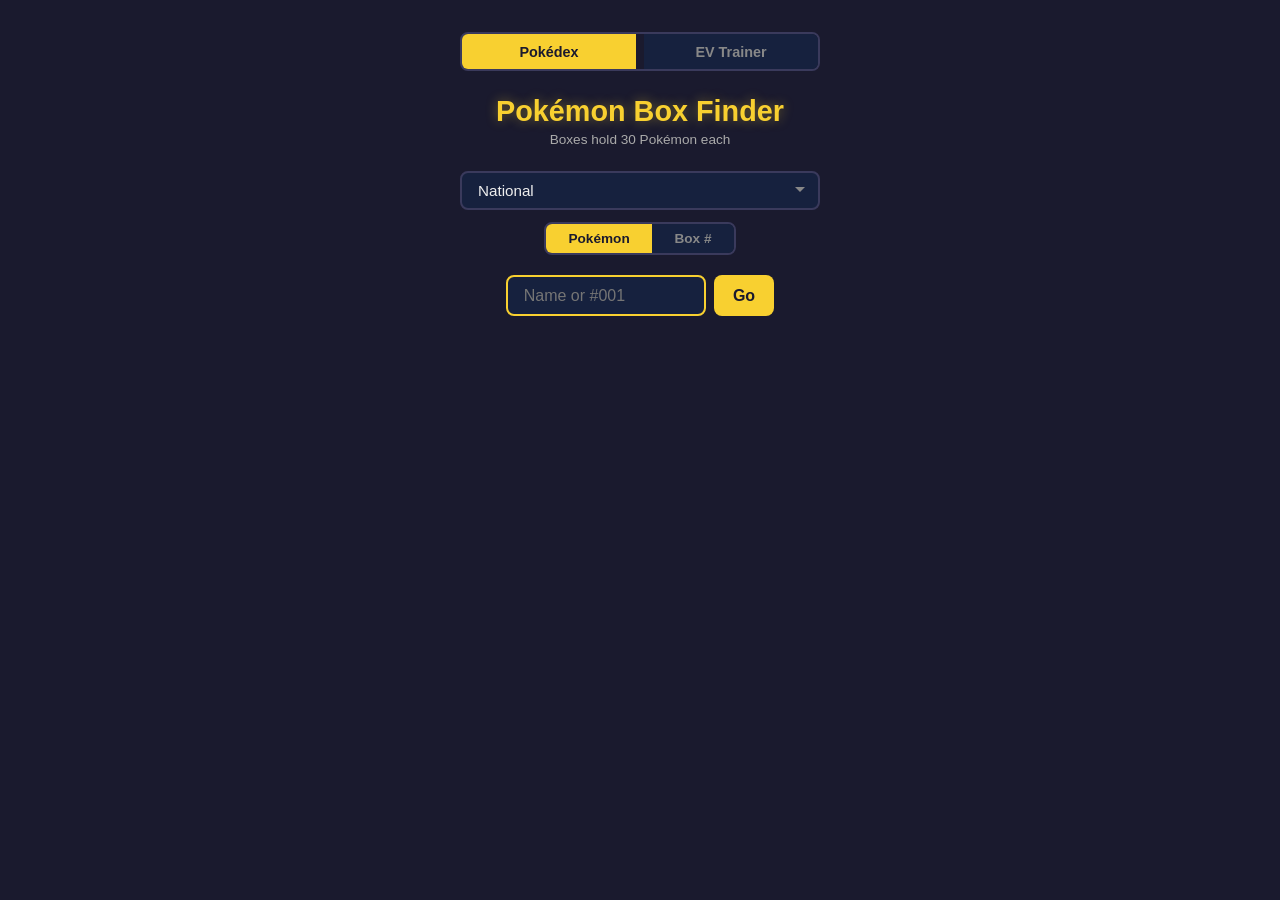
==== commit adba9395: "Add EV training tracker with navbar navigation" ====
--- a/index.html
+++ b/index.html
@@ -7,8 +7,13 @@
   <link rel="stylesheet" href="style.css">
 </head>
 <body>
+  <nav class="navbar">
+    <a href="index.html" class="nav-link active">Pokédex</a>
+    <a href="ev-trainer.html" class="nav-link">EV Trainer</a>
+  </nav>
+
   <h1>Pokémon Box Finder</h1>
-  <p class="subtitle">Boxes hold 30 Pokémon each</p>
+  <p class="subtitle" id="boxCapSubtitle">Boxes hold 30 Pokémon each</p>
 
   <select id="dexSelect"><option value="national">National</option></select>
 
--- a/style.css
+++ b/style.css
@@ -19,6 +19,32 @@
 }
 
 .subtitle { font-size: 0.85rem; color: #aaa; margin-bottom: 1.5rem; }
+
+/* ── navbar ────────────────────────────────────────────────────────────────── */
+
+.navbar {
+  display: flex;
+  gap: 0.5rem;
+  width: 100%;
+  max-width: 360px;
+  margin-bottom: 1.5rem;
+  border: 2px solid #3a3a5c;
+  border-radius: 8px;
+  overflow: hidden;
+}
+.nav-link {
+  flex: 1;
+  text-align: center;
+  padding: 0.6rem 1rem;
+  font-size: 0.9rem;
+  font-weight: 700;
+  text-decoration: none;
+  background: #16213e;
+  color: #888;
+  transition: background 0.15s, color 0.15s;
+}
+.nav-link:hover { color: #ccc; }
+.nav-link.active { background: #f8d030; color: #1a1a2e; }
 
 select {
   width: 100%;
@@ -196,7 +222,6 @@
 
 .box-grid {
   display: grid;
-  grid-template-columns: repeat(6, 1fr);
   gap: 4px;
   width: 100%;
 }
@@ -250,6 +275,10 @@
 }
 .caught-btn:hover { border-color: #4ade80; color: #4ade8088; }
 .box-cell.caught .caught-btn { background: #4ade80; border-color: #4ade80; color: #1a1a2e; }
+
+.box-cell.unavailable img { opacity: 0.3; filter: grayscale(1); }
+.box-cell.unavailable:hover { border-color: #3a3a5c; }
+.box-cell.unavailable.caught img { opacity: 0.55; filter: grayscale(0.4); }
 
 .cell-num { font-size: 0.5rem; color: #3a3a5c; pointer-events: none; }
 
@@ -272,3 +301,206 @@
 .dark     { background: #705848; color: #fff; }
 .steel    { background: #b8b8d0; color: #333; }
 .fairy    { background: #f0b6bc; color: #333; }
+
+/* ── EV trainer ────────────────────────────────────────────────────────────── */
+
+.clock-sticky {
+  position: sticky;
+  top: 0;
+  z-index: 10;
+  width: 100%;
+  max-width: 900px;
+  background: #1a1a2e;
+  display: flex;
+  flex-direction: column;
+  align-items: center;
+  padding-bottom: 0.75rem;
+}
+.clock {
+  font-size: 2.2rem;
+  font-weight: 700;
+  font-variant-numeric: tabular-nums;
+  color: #f8d030;
+  text-shadow: 0 0 12px #f8d03066;
+  line-height: 1.1;
+}
+.clock-date { font-size: 0.8rem; color: #888; }
+
+.ev-layout {
+  display: grid;
+  grid-template-columns: minmax(260px, 320px) minmax(320px, 480px) minmax(260px, 320px);
+  align-items: start;
+  gap: 1.5rem;
+  width: 100%;
+  max-width: 1160px;
+}
+.ev-roster-col { display: flex; flex-direction: column; gap: 0.75rem; min-width: 0; }
+.ev-roster-col .input-row { min-width: 0; }
+.ev-roster-col .input-row input[type="text"] { width: auto; min-width: 0; flex: 1; }
+.ev-main-col { display: flex; flex-direction: column; align-items: center; gap: 1rem; min-width: 0; }
+.ev-side-col { position: sticky; top: 5.5rem; min-width: 0; }
+
+@media (max-width: 1080px) {
+  .ev-layout { grid-template-columns: minmax(320px, 480px) minmax(260px, 320px); max-width: 820px; }
+  .ev-roster-col { grid-column: 1 / -1; }
+}
+@media (max-width: 860px) {
+  .ev-layout { grid-template-columns: 1fr; max-width: 480px; }
+  .ev-roster-col { grid-column: auto; }
+  .ev-side-col { position: static; }
+}
+
+.ev-roster, .yield-panel, .history-panel { width: 100%; }
+.ev-roster { display: flex; flex-direction: column; gap: 0.5rem; }
+
+.ev-mini-card {
+  display: flex;
+  align-items: center;
+  gap: 0.6rem;
+  padding: 0.45rem 0.6rem;
+  border: 2px solid #3a3a5c;
+  border-radius: 10px;
+  background: #16213e;
+  cursor: pointer;
+  transition: border-color 0.15s;
+}
+.ev-mini-card:hover { border-color: #555; }
+.ev-mini-card.mini-active { border-color: #f8d030; box-shadow: 0 0 8px #f8d03055; }
+.ev-mini-card img { width: 32px; height: 32px; image-rendering: pixelated; }
+.ev-mini-name { flex: 1; font-size: 0.82rem; font-weight: 600; text-transform: capitalize; color: #eee; min-width: 0; overflow: hidden; text-overflow: ellipsis; white-space: nowrap; }
+.ev-mini-total { font-size: 0.68rem; color: #888; white-space: nowrap; }
+.ev-mini-remove { width: 20px; height: 20px; font-size: 0.75rem; flex-shrink: 0; }
+
+.yield-panel {
+  background: #16213e;
+  border: 2px solid #3a3a5c;
+  border-radius: 12px;
+  padding: 1rem;
+  display: flex;
+  flex-direction: column;
+  align-items: center;
+  gap: 0.6rem;
+  margin-bottom: 1rem;
+}
+.yield-target { font-size: 0.85rem; color: #aaa; text-align: center; }
+.yield-target strong { color: #f8d030; }
+.yield-buttons { display: flex; gap: 0.6rem; }
+.yield-btn {
+  display: flex;
+  flex-direction: column;
+  align-items: center;
+  gap: 0.15rem;
+  padding: 0.5rem 1.1rem;
+  border: 2px solid #3a3a5c;
+  border-radius: 10px;
+  background: #0d1526;
+  color: #eee;
+  cursor: pointer;
+  transition: border-color 0.15s, transform 0.1s;
+}
+.yield-btn:hover:not(:disabled) { border-color: #f8d030; }
+.yield-btn:active:not(:disabled) { transform: scale(0.96); }
+.yield-btn:disabled { opacity: 0.35; cursor: default; }
+.yield-btn .base { font-size: 0.68rem; color: #888; }
+.yield-btn .gain { font-size: 1.15rem; font-weight: 800; color: #4ade80; }
+.yield-btn .key-hint { font-size: 0.65rem; color: #555; }
+
+.ev-card {
+  background: #16213e;
+  border: 2px solid #3a3a5c;
+  border-radius: 16px;
+  padding: 1.1rem 1.25rem;
+  display: flex;
+  flex-direction: column;
+  gap: 0.7rem;
+  cursor: pointer;
+  transition: border-color 0.15s;
+}
+.ev-card.card-active { border-color: #f8d030; box-shadow: 0 0 10px #f8d03055; }
+
+.ev-card-header { display: flex; align-items: center; gap: 0.7rem; }
+.ev-card-header img { width: 44px; height: 44px; image-rendering: pixelated; }
+.ev-card-name { flex: 1; font-size: 1.05rem; font-weight: 700; text-transform: capitalize; color: #fff; }
+.ev-remove-btn {
+  background: transparent;
+  border: 1px solid #3a3a5c;
+  color: #888;
+  border-radius: 6px;
+  width: 24px;
+  height: 24px;
+  font-size: 0.9rem;
+  line-height: 1;
+  cursor: pointer;
+}
+.ev-remove-btn:hover { border-color: #ff6b6b; color: #ff6b6b; }
+
+.ev-card .toggle-row { margin-bottom: 0; }
+.ev-card select { margin-bottom: 0; }
+
+.ev-pokerus-row { display: flex; align-items: center; gap: 0.5rem; font-size: 0.85rem; color: #aaa; cursor: pointer; }
+
+.ev-stats { display: flex; flex-direction: column; gap: 0.35rem; }
+.ev-stat-row {
+  display: flex;
+  align-items: center;
+  gap: 0.6rem;
+  padding: 0.3rem 0.5rem;
+  border-radius: 8px;
+  border: 1px solid transparent;
+}
+.ev-stat-row:hover { background: #0d152666; }
+.ev-stat-row.stat-active { border-color: #f8d030; background: #f8d03015; }
+.ev-stat-label { width: 58px; font-size: 0.78rem; font-weight: 600; color: #ccc; }
+.ev-stat-bar { flex: 1; height: 8px; background: #0d1526; border-radius: 4px; overflow: hidden; }
+.ev-stat-fill { height: 100%; background: #4ade80; transition: background 0.15s; }
+.ev-stat-fill.tier-orange { background: #f8a030; }
+.ev-stat-fill.tier-red { background: #ef4444; }
+.ev-stat-fill.tier-max { background: #f8d030; box-shadow: 0 0 6px #f8d030cc; }
+.ev-stat-fill.tier-over { background: #000; }
+
+.ev-stat-input {
+  width: 50px;
+  background: #0d1526;
+  border: 1px solid #3a3a5c;
+  color: #eee;
+  border-radius: 6px;
+  padding: 0.2rem 0.3rem;
+  font-size: 0.78rem;
+  text-align: right;
+}
+.ev-stat-input.tier-orange { border-color: #f8a030; color: #f8a030; }
+.ev-stat-input.tier-red { border-color: #ef4444; color: #ef4444; }
+.ev-stat-input.tier-max { border-color: #f8d030; color: #f8d030; box-shadow: 0 0 6px #f8d03088; }
+.ev-stat-input.tier-over { border-color: #000; background: #000; color: #fff; }
+
+.ev-total { font-size: 0.8rem; color: #888; text-align: right; }
+.ev-total strong { color: #f8d030; }
+.ev-total.maxed strong { color: #4ade80; }
+
+.history-panel { background: #16213e; border: 2px solid #3a3a5c; border-radius: 12px; padding: 1rem; }
+.history-header { display: flex; justify-content: space-between; align-items: center; margin-bottom: 0.5rem; }
+.history-header span { font-size: 0.8rem; font-weight: 700; color: #ccc; text-transform: uppercase; letter-spacing: 0.05em; }
+#undoBtn {
+  background: transparent;
+  border: 1px solid #3a3a5c;
+  color: #888;
+  border-radius: 6px;
+  padding: 0.25rem 0.6rem;
+  font-size: 0.75rem;
+  cursor: pointer;
+}
+#undoBtn:hover:not(:disabled) { border-color: #ff6b6b; color: #ff6b6b; }
+#undoBtn:disabled { opacity: 0.3; cursor: default; }
+
+.history-log { max-height: calc(100vh - 12rem); overflow-y: auto; display: flex; flex-direction: column; gap: 0.25rem; }
+.history-entry {
+  display: flex;
+  justify-content: space-between;
+  gap: 0.6rem;
+  font-size: 0.78rem;
+  color: #aaa;
+  padding: 0.25rem 0;
+  border-bottom: 1px solid #2a2a4a44;
+}
+.history-entry .h-time { color: #666; font-variant-numeric: tabular-nums; white-space: nowrap; }
+.history-empty { font-size: 0.8rem; color: #666; text-align: center; padding: 0.5rem; }
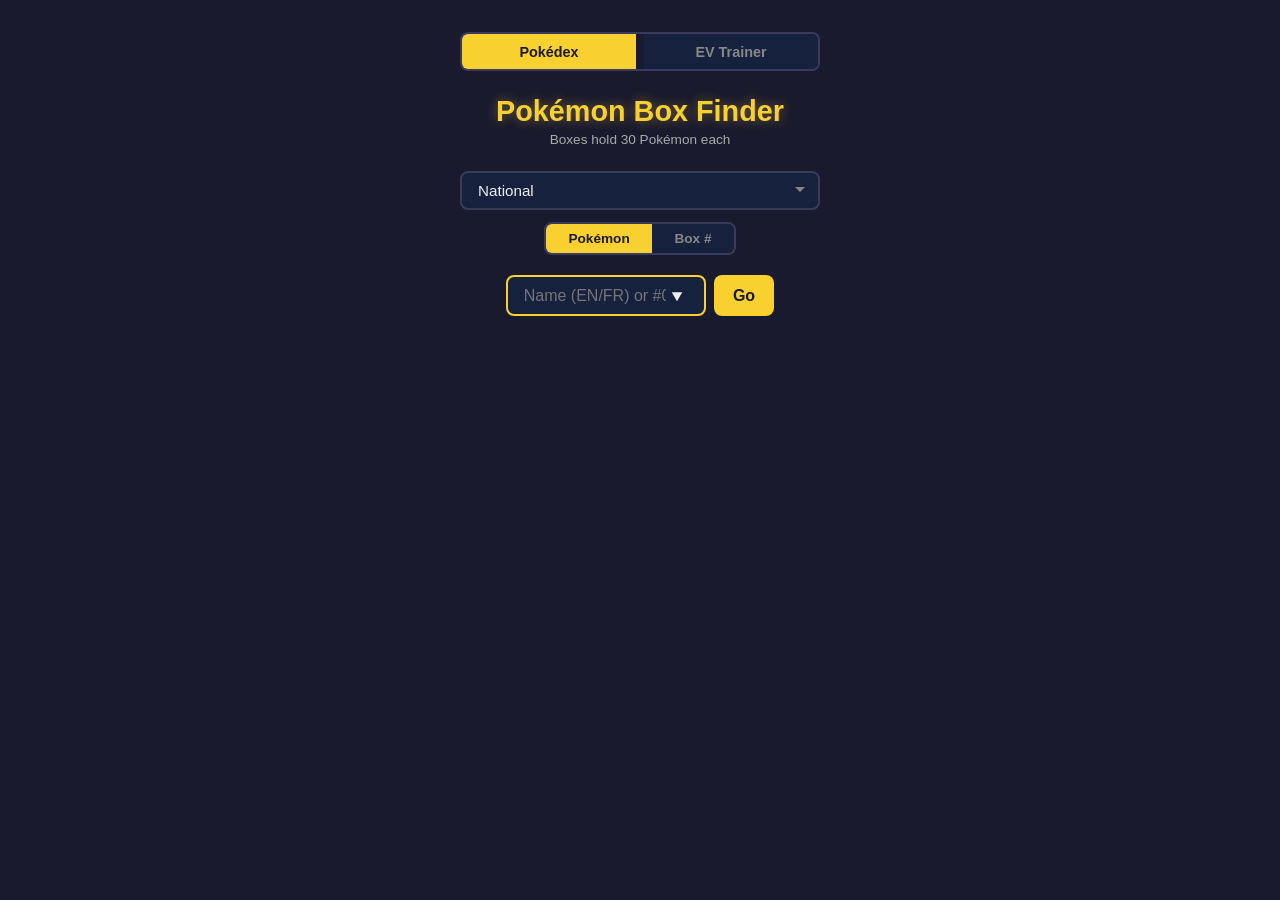
==== commit 8719bca7: "Bilingual English/French Pokémon names and search Show both names on the Pokémon card, grid tooltips" ====
--- a/index.html
+++ b/index.html
@@ -32,13 +32,26 @@
   </div>
 
   <div class="input-row">
-    <input id="searchInput" type="text" placeholder="Name or #001" autofocus />
+    <input id="searchInput" type="text" placeholder="Name (EN/FR) or #001" autofocus />
     <button class="go-btn" onclick="lookup()">Go</button>
   </div>
   <div id="error" class="error"></div>
 
   <div id="card" class="card"></div>
 
+  <div id="migrationOverlay" class="migration-overlay">
+    <div class="migration-modal">
+      <h2>Old save data found</h2>
+      <p>Games are now tracked individually. Choose where each old save goes.</p>
+      <div id="migrationList" class="migration-list"></div>
+      <div class="migration-actions">
+        <button id="migrationConfirm" class="go-btn">Migrate</button>
+        <button id="migrationDismiss" class="nav-btn">Later</button>
+      </div>
+    </div>
+  </div>
+
+  <script src="names.js"></script>
   <script src="app.js"></script>
 </body>
 </html>
--- a/style.css
+++ b/style.css
@@ -140,6 +140,7 @@
 
 .name-row { display: flex; align-items: center; gap: 0.5rem; }
 .poke-name { font-size: 1.5rem; font-weight: 700; text-transform: capitalize; color: #fff; }
+.poke-name-alt { margin-top: -0.6rem; font-size: 1rem; font-style: italic; color: #aaa; }
 .caught-badge {
   background: #4ade80;
   color: #1a1a2e;
@@ -504,3 +505,63 @@
 }
 .history-entry .h-time { color: #666; font-variant-numeric: tabular-nums; white-space: nowrap; }
 .history-empty { font-size: 0.8rem; color: #666; text-align: center; padding: 0.5rem; }
+
+/* ── legacy data migration ────────────────────────────────────────────────── */
+
+.migration-overlay {
+  position: fixed;
+  inset: 0;
+  background: #0d1526cc;
+  display: none;
+  align-items: center;
+  justify-content: center;
+  padding: 1rem;
+  z-index: 100;
+}
+.migration-overlay.visible { display: flex; }
+
+.migration-modal {
+  background: #16213e;
+  border: 2px solid #3a3a5c;
+  border-radius: 16px;
+  padding: 1.5rem;
+  width: 100%;
+  max-width: 420px;
+  display: flex;
+  flex-direction: column;
+  gap: 0.9rem;
+  animation: pop 0.2s ease;
+}
+.migration-modal h2 { font-size: 1.15rem; color: #f8d030; }
+.migration-modal p  { font-size: 0.85rem; color: #aaa; }
+
+.migration-list { display: flex; flex-direction: column; gap: 0.6rem; max-height: 45vh; overflow-y: auto; }
+
+.migration-row {
+  display: flex;
+  flex-direction: column;
+  gap: 0.45rem;
+  padding: 0.6rem 0.7rem;
+  border: 2px solid #3a3a5c;
+  border-radius: 10px;
+}
+.migration-label { font-size: 0.85rem; font-weight: 600; color: #eee; }
+
+.migration-options { display: flex; flex-wrap: wrap; gap: 0.4rem 1.1rem; }
+.migration-options label {
+  display: inline-flex;
+  align-items: center;
+  gap: 0.4rem;
+  font-size: 0.8rem;
+  color: #aaa;
+  cursor: pointer;
+}
+.migration-options input[type="checkbox"] {
+  width: 15px;
+  height: 15px;
+  accent-color: #f8d030;
+  cursor: pointer;
+}
+
+.migration-actions { display: flex; gap: 0.6rem; justify-content: flex-end; }
+.migration-actions .nav-btn { padding: 0.6rem 1.2rem; font-size: 0.85rem; font-weight: 700; }
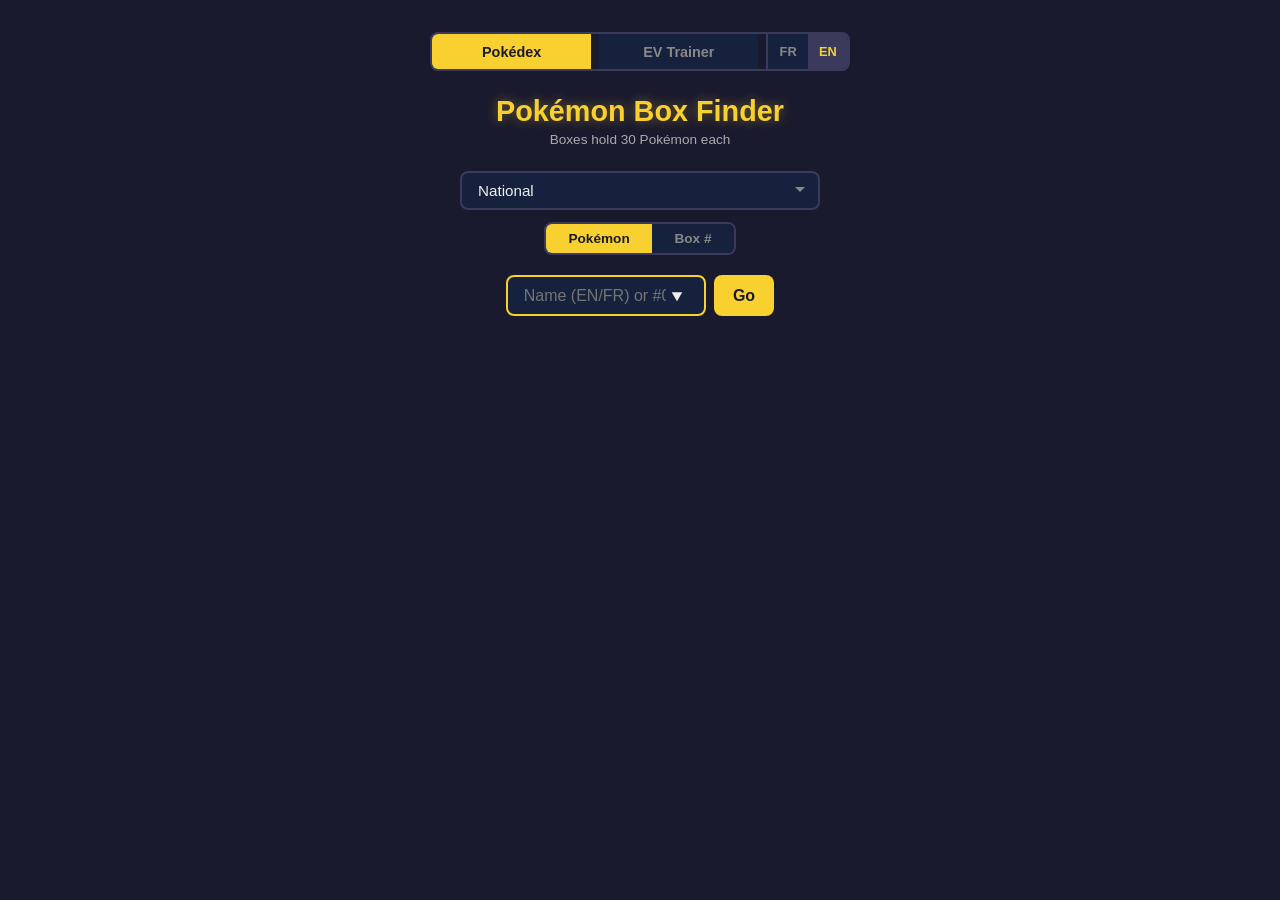
==== commit 53d4eb05: "Add FR/EN main-language switch A switch in the navbar picks the main language: it translates the who" ====
--- a/index.html
+++ b/index.html
@@ -1,5 +1,5 @@
 <!DOCTYPE html>
-<html lang="en">
+<html lang="en" data-i18n-title="finderTitle">
 <head>
   <meta charset="UTF-8">
   <meta name="viewport" content="width=device-width, initial-scale=1.0">
@@ -8,32 +8,32 @@
 </head>
 <body>
   <nav class="navbar">
-    <a href="index.html" class="nav-link active">Pokédex</a>
-    <a href="ev-trainer.html" class="nav-link">EV Trainer</a>
+    <a href="index.html" class="nav-link active" data-i18n="navPokedex">Pokédex</a>
+    <a href="ev-trainer.html" class="nav-link" data-i18n="navEv">EV Trainer</a>
   </nav>
 
-  <h1>Pokémon Box Finder</h1>
+  <h1 data-i18n="finderTitle">Pokémon Box Finder</h1>
   <p class="subtitle" id="boxCapSubtitle">Boxes hold 30 Pokémon each</p>
 
   <select id="dexSelect"><option value="national">National</option></select>
 
   <div class="toggle-row">
     <input type="radio" id="modePoke" name="mode" value="pokemon" checked>
-    <label for="modePoke">Pokémon</label>
+    <label for="modePoke" data-i18n="modePokemon">Pokémon</label>
     <input type="radio" id="modeBox" name="mode" value="box">
-    <label for="modeBox">Box #</label>
+    <label for="modeBox" data-i18n="modeBox">Box #</label>
   </div>
 
   <div class="toggle-row" id="layoutToggle" style="display:none">
     <input type="radio" id="layoutReg" name="layout" value="regional" checked>
-    <label for="layoutReg">Regional boxes</label>
+    <label for="layoutReg" data-i18n="layoutRegional">Regional boxes</label>
     <input type="radio" id="layoutNat" name="layout" value="national">
-    <label for="layoutNat">National boxes</label>
+    <label for="layoutNat" data-i18n="layoutNational">National boxes</label>
   </div>
 
   <div class="input-row">
     <input id="searchInput" type="text" placeholder="Name (EN/FR) or #001" autofocus />
-    <button class="go-btn" onclick="lookup()">Go</button>
+    <button class="go-btn" onclick="lookup()" data-i18n="go">Go</button>
   </div>
   <div id="error" class="error"></div>
 
@@ -41,16 +41,17 @@
 
   <div id="migrationOverlay" class="migration-overlay">
     <div class="migration-modal">
-      <h2>Old save data found</h2>
-      <p>Games are now tracked individually. Choose where each old save goes.</p>
+      <h2 data-i18n="migrationTitle">Old save data found</h2>
+      <p data-i18n="migrationText">Games are now tracked individually. Choose where each old save goes.</p>
       <div id="migrationList" class="migration-list"></div>
       <div class="migration-actions">
-        <button id="migrationConfirm" class="go-btn">Migrate</button>
-        <button id="migrationDismiss" class="nav-btn">Later</button>
+        <button id="migrationConfirm" class="go-btn" data-i18n="migrate">Migrate</button>
+        <button id="migrationDismiss" class="nav-btn" data-i18n="later">Later</button>
       </div>
     </div>
   </div>
 
+  <script src="i18n.js"></script>
   <script src="names.js"></script>
   <script src="app.js"></script>
 </body>
--- a/style.css
+++ b/style.css
@@ -26,7 +26,7 @@
   display: flex;
   gap: 0.5rem;
   width: 100%;
-  max-width: 360px;
+  max-width: 420px;
   margin-bottom: 1.5rem;
   border: 2px solid #3a3a5c;
   border-radius: 8px;
@@ -38,6 +38,7 @@
   padding: 0.6rem 1rem;
   font-size: 0.9rem;
   font-weight: 700;
+  white-space: nowrap;
   text-decoration: none;
   background: #16213e;
   color: #888;
@@ -45,6 +46,20 @@
 }
 .nav-link:hover { color: #ccc; }
 .nav-link.active { background: #f8d030; color: #1a1a2e; }
+
+.lang-switch { display: flex; border-left: 2px solid #3a3a5c; }
+.lang-switch button {
+  padding: 0 0.7rem;
+  font-size: 0.8rem;
+  font-weight: 700;
+  border: none;
+  background: #16213e;
+  color: #888;
+  cursor: pointer;
+  transition: background 0.15s, color 0.15s;
+}
+.lang-switch button:hover { color: #ccc; }
+.lang-switch button.active { background: #3a3a5c; color: #f8d030; }
 
 select {
   width: 100%;
